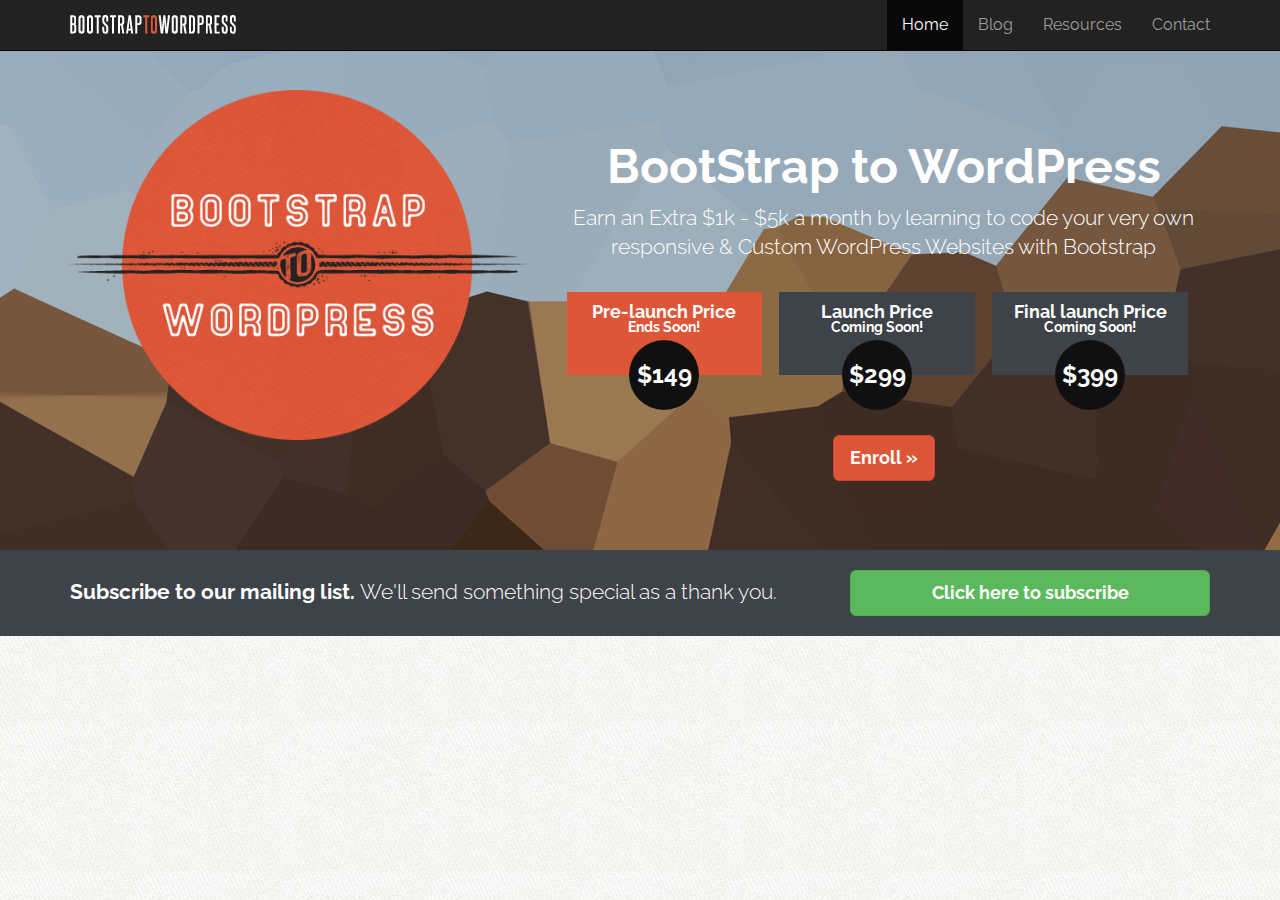
==== WpTut2/index.html @ be3e53d1 "Add files via upload" ====
<!DOCTYPE html>
<html lang="en">
<head>
    <meta charset="UTF-8">
    <meta name="viewport" content="width=device-width, inital-scale=1">
    <meta name="Description" content="">
    <meta name="author" content="">
    <link rel="icon" href="assets/img/favicon.ico">  <!--Icon for tab -->

    <title>Bootstrap to WordPress</title>

    <!--BootStrap core CSS-->
    <link href="assets/css/bootstrap.min.css" rel="stylesheet">
    <!---->

    <!--Font awesome-->
    <link href="assets/css/font-awesome/css/font-awesome.min.css" rel="stylesheet">
    <!---->

    <!--Custom Css-->
    <link href="assets/css/custom.css" rel="stylesheet">
    <!---->


    <!-- HTML5 shiv and Respond.js IE8 support of HTML5 elements and media queries -->
    <!--[if lt IE 9]>
    <script src="https://oss.maxcdn.com/html5shiv/3.7.2/html5shiv.min.js"></script>
    <script src="https://oss.maxcdn.com/respond/1.4.2/respond.min.js"></script>
    <![endif]-->
    <!--If IE is below 9 run scripts-->

    <!--Google Fonts-->
    <link href="https://fonts.googleapis.com/css?family=Raleway:400,700&display=swap" rel="stylesheet">
    <!---->

</head>


<body>

    <!--Header
    =============================================================================================-->
    <header class=site-header" role="banner">

        <!--NAVBAR
        =============================================================================================-->
        <div class="navbar-wrapper">

            <div class="navbar navbar-inverse navbar-fixed-top" role="navigation">

                <div class="container">
                    <div class="navbar-header">
                        <button type="button" class="navbar-toggle" data-toggle="collapse" data-target=".navbar-collapse">
                            <span class="sr-only">Toggle navigation</span>
                            <span class="icon-bar"></span>
                            <span class="icon-bar"></span>
                            <span class="icon-bar"></span>
                        </button>
                        <a class="navbar-brand" href="/"><img src="assets/img/logo.png" alt="Bootstrap to WordPress"></a>
                    </div><!--navbar-header-->

                    <div class="navbar-collapse collapse">
                        <ul class="nav navbar-nav navbar-right">
                            <li class="active"> <a href="/">Home</a></li>
                            <li><a href="blog.html">Blog</a> </li>
                            <li><a href="resources.html">Resources</a> </li>
                            <li><a href="contact.html">Contact</a> </li>
                        </ul>
                    </div><!--Navbar collapse-->

                </div><!--container-->

            </div><!--navbar-->

        </div>
        <!--NavBar-wrapper end-->

    </header>


    <!--HERO
    =============================================================================================-->
    <section id="hero" data-type="background" data-speed="5">

        <article>
            <div class="container clearfix">
                <div class="row">
                    <div class="col-sm-5">
                        <img src="assets/img/logo-badge.png" alt="Bootstrap to WordPress" class="logo">
                    </div><!--col-->

                    <div class="col-sm-7 hero-text">
                        <h1>BootStrap to WordPress</h1>
                        <p class="lead">Earn an Extra $1k - $5k a month by learning to code your very own responsive &amp; Custom WordPress Websites with Bootstrap</p>

                    <div id="price-timeline">
                        <div class="price active">
                            <h4> Pre-launch Price <small>Ends Soon!</small></h4>
                            <span>$149</span>
                        </div><!--price-->

                        <div class="price">
                            <h4> Launch Price <small>Coming Soon!</small></h4>
                            <span>$299</span>
                        </div><!--price-->

                        <div class="price">
                            <h4> Final launch Price <small>Coming Soon!</small></h4>
                            <span>$399</span>
                        </div><!--price-->
                    </div><!--price timeline-->

                    <p><a class="btn btn-lg btn-danger" href="/" role="button">Enroll &raquo;</a></p>

                    </div><!--col-->
                </div><!--row-->
            </div><!--Container-->
        </article>
    </section><!--Hero-->


    <!--Opt IN Section
    =============================================================================================-->
    <section id="optin">
        <div class="container">
            <div class="row">
                <div class="col-sm-8">
                    <p class="lead"><strong>Subscribe to our mailing list. </strong>We'll send something special as a thank you.</p>
                </div> <!--col 8-->

                <div class="col-sm-4">
                    <button class="btn btn-success btn-block btn-lg" data-toggle="modal" data-target="#myModal">
                        Click here to subscribe
                    </button>
                </div> <!--col 4-->
            </div> <!--row-->
        </div> <!--container-->
    </section> <!--Optin-->


    <!--Income Section
    =============================================================================================-->
    <section>

    </section>


    <!--Benefits
    =============================================================================================-->
    <section>

    </section>


    <!--Course Features
     =============================================================================================-->
    <section>

    </section>


    <!--Project Features
     =============================================================================================-->
    <section>

    </section>


    <!--Video Featurette
     ============================================================================================-->
    <section>

    </section>


    <!--Instructor
     ============================================================================================-->
    <section>

    </section>


    <!--Testimonials
     ============================================================================================-->
    <section>

    </section>


    <!--Sign Up Section
     ============================================================================================-->
    <section>

    </section>


    <!--Footer
     ============================================================================================-->
    <section>

    </section>


    <!--Modal
     ============================================================================================-->
    <section>

    </section>


    <!--BOOTSTRAP CORE JAVASCRIPT
        Placed at the end, so the pages load faster!
     ============================================================================================-->
    <script src="https://ajax.googleapis.com/ajax/libs/jquery/1.12.4/jquery.min.js"></script>
    <script src="assets/js/main.js"></script>


</body>
</html>
---- WpTut2/assets/css/custom.css ----
/*=== COLOR References ===
Green - #79b044
Salmon - #dd5638
Blue Gray - #3e4249
*/



/*=== GENERAL ===*/
body{
    margin-top: 50px;
    font-family: 'proxima-nova', 'Raleway', Helvetica, sans-serif;
    font-size: 16px;
    background: url("../img/tile.jpg") top left repeat;
}


/*=== GLOBAL ===*/
h1,h2,h3,h4,h5,h6 {
    -webkit-font-smoothing: antialiased;
    text-rendering: optimizeLegibility;
    font-weight: bold;
}

h1 {
    font-size: 3em;
}

h2{
    margin: 0 0 40px;
}

h3{
    margin: 20px 0;
}

h4{
    font-size: 18px;
}

button, input, .btn, a.btn{
    -webkit-font-smoothing: antialiased;
    text-rendering: optimizeLegibility;
    color: white;
}

.btn{
    font-weight: bold;
}

.btn-danger{
    background-color: #dd5638;
    border-collapse: #d95131;
}

img {
    max-width: 100%;
}


/*=== HERO ===*/
#hero{
    background: url("../img/hero-bg.jpg") 50% 0 repeat fixed;
    min-height: 500px;
    padding: 40px 0;
    color: white;
    -webkit-font-smoothing: antialiased;
    text-rendering: optimizeLegibility;
}

#hero article {
    width: 100%;
    text-align: center;
}

#hero .hero-text {
    margin-top: 30px;
}

#price-timeline {
    margin: 30px 0 60px;
    text-align: center;
}

#price-timeline .price{
    display: inline-block;
    margin: 0 2% 0 0;
    width: 30%;
    background: #3e4249;
    padding: 10px 20px 30px;
    position: relative;
    vertical-align: top;
}

#price-timeline .price.active{
    background: #dd5638;
}

#price-timeline .price span{
    background: #101010;
    display: block;
    height: 70px;
    width: 70px;
    text-align: center;
    line-height: 70px;
    font-weight: bold;
    font-size: 24px;
    border-radius: 100%;
    -webkit-border-radius: 100%;
    -moz-border-radius: 100%;
    position: absolute;
    bottom: -35px;
    left: 50%;
    margin-left: -35px;
}

#price-timeline h4 {
    margin: 0 0 10px;
}

#price-timeline h4 small {
    color: white;
    font-weight: bold;
    display: block;
}

/* === LAYOUT === */
#optin {
    background: #3e4249;
    padding: 20px 0;
    color: white;
    -webkit-font-smoothing: antialiased;
    text-rendering: optimizeLegibility;
    font-size: 1.2em;
}

#optin p {
    margin: 7px 0 0 0;
}
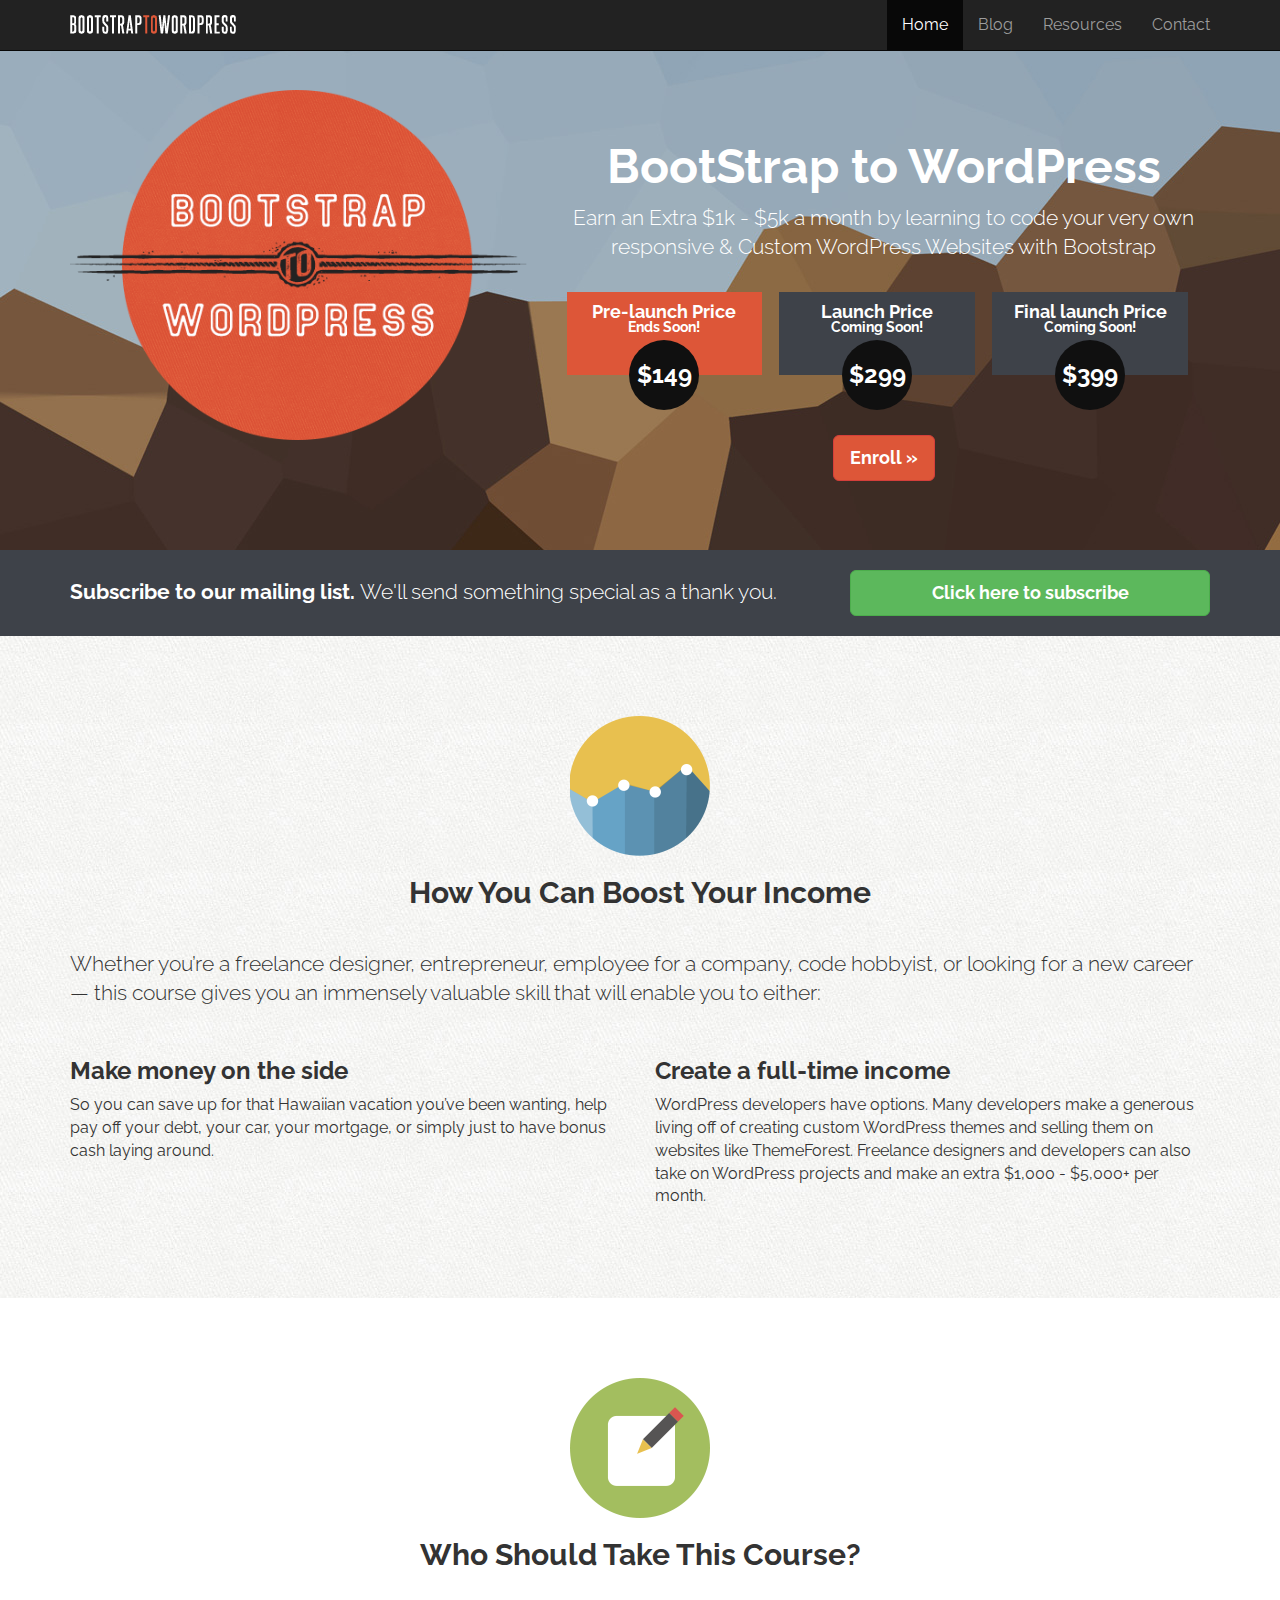
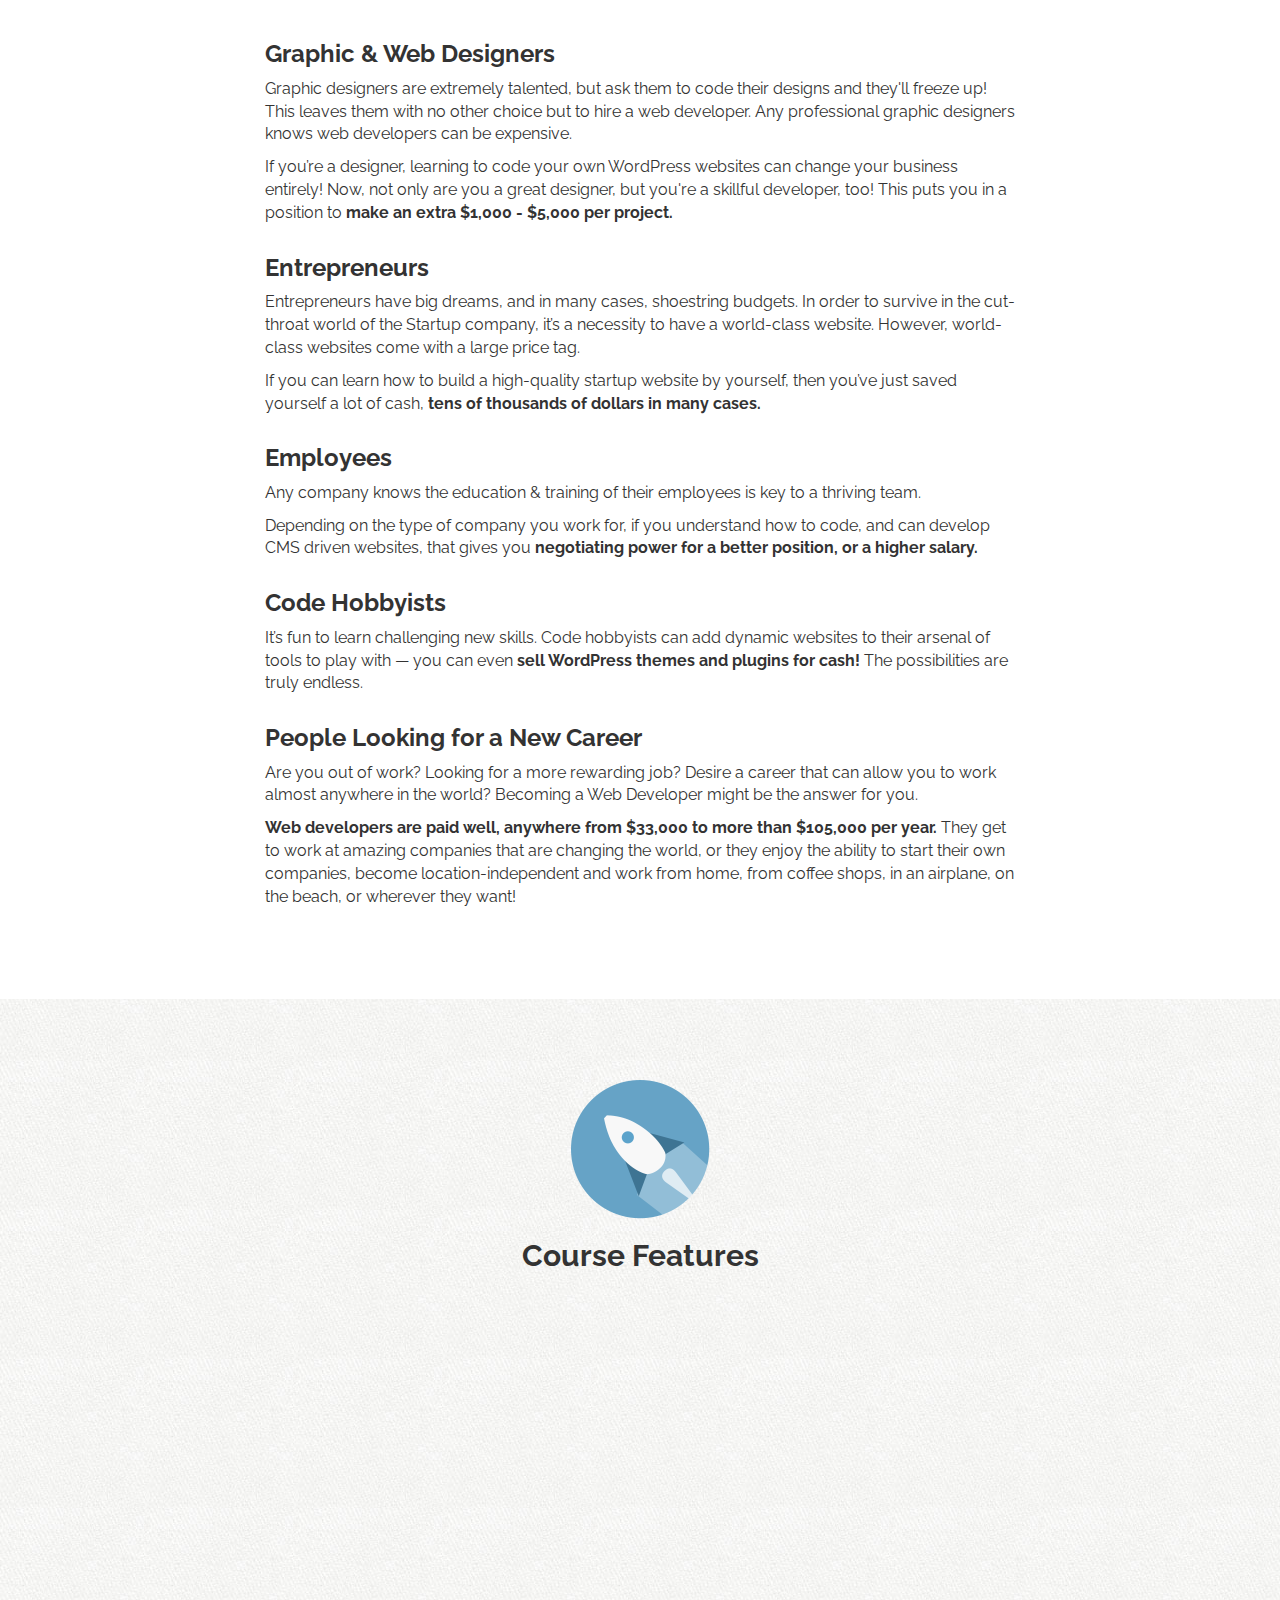
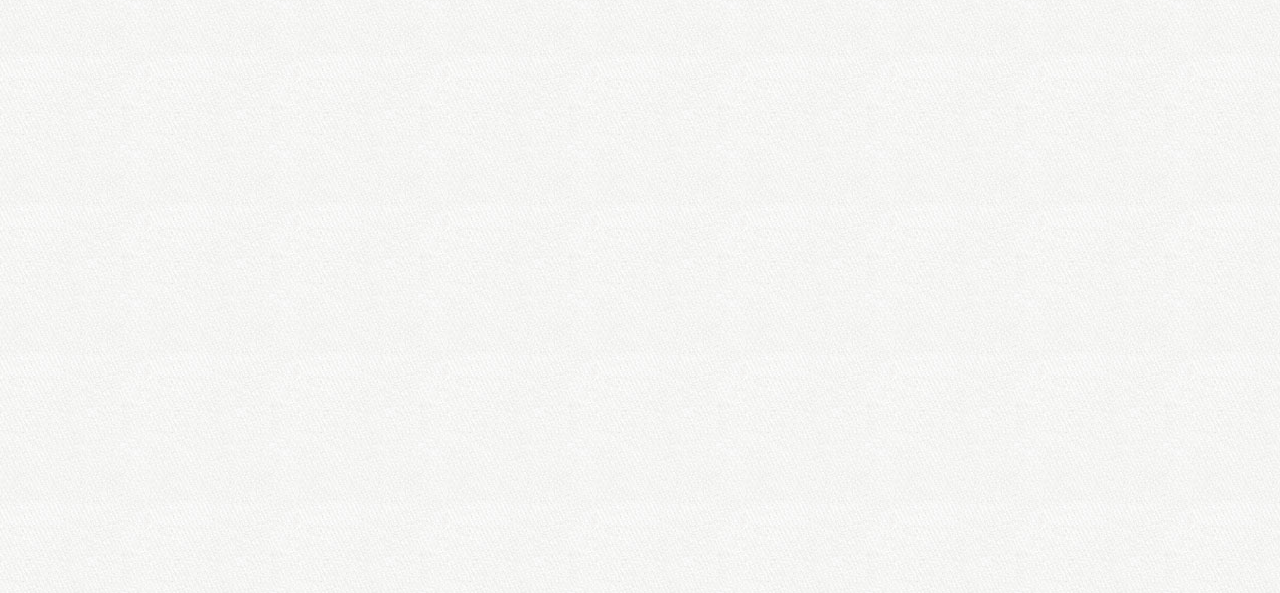
==== commit edd86843: "Add files via upload" ====
--- a/WpTut2/index.html
+++ b/WpTut2/index.html
@@ -140,22 +140,86 @@
 
     <!--Income Section
     =============================================================================================-->
-    <section>
-
-    </section>
-
-
-    <!--Benefits
-    =============================================================================================-->
-    <section>
-
-    </section>
+    <section id="boost-income">
+        <div class="container"> <!--Used as a container for everything below-->
+
+            <div class="section-header">
+                <img src="assets/img/icon-boost.png" alt="Chart">
+                <h2>How You Can Boost Your Income</h2>
+            </div><!-- section-header -->
+
+            <p class="lead">Whether you&rsquo;re a freelance designer, entrepreneur, employee for a company, code hobbyist, or looking for a new career &mdash; this course gives you an immensely valuable skill that will enable you to either:</p>
+            <div class="row">
+                <div class="col-sm-6">
+                    <h3>Make money on the side</h3>
+                    <p>So you can save up for that Hawaiian vacation you&rsquo;ve been wanting, help pay off your debt, your car, your mortgage, or simply just to have bonus cash laying around.</p>
+                </div><!-- end col -->
+
+                <div class="col-sm-6">
+                    <h3>Create a full-time income</h3>
+                    <p>WordPress developers have options. Many developers make a generous living off of creating custom WordPress themes and selling them on websites like ThemeForest. Freelance designers and developers can also take on WordPress projects and make an extra $1,000 - $5,000+ per month.</p>
+                </div><!-- end col -->
+            </div><!-- row -->
+
+        </div><!-- container -->
+    </section><!-- boost-income -->
+
+
+    <!--Who Benefits
+    =============================================================================================-->
+    <section id="who-benefits">
+        <div class="container">
+
+            <div class="section-header">
+                <img src="assets/img/icon-pad.png" alt="Pad and pencil">
+                <h2>Who Should Take This Course?</h2>
+            </div><!-- section-header -->
+
+            <div class="row">
+                <div class="col-sm-8 col-sm-offset-2">
+
+                    <h3>Graphic &amp; Web Designers</h3>
+                    <p>Graphic designers are extremely talented, but ask them to code their designs and they'll freeze up! This leaves them with no other choice but to hire a web developer. Any professional graphic designers knows web developers can be expensive.</p>
+                    <p>If you&rsquo;re a designer, learning to code your own WordPress websites can change your business entirely! Now, not only are you a great designer, but you're a skillful developer, too! This puts you in a position to <strong>make an extra $1,000 - $5,000 per project.</strong></p>
+
+                    <h3>Entrepreneurs</h3>
+                    <p>Entrepreneurs have big dreams, and in many cases, shoestring budgets. In order to survive in the cut-throat world of the Startup company, it&rsquo;s a necessity to have a world-class website.  However, world-class websites come with a large price tag.</p>
+                    <p>If you can learn how to build a high-quality startup website by yourself, then you&rsquo;ve just saved yourself a lot of cash, <strong>tens of thousands of dollars in many cases.</strong></p>
+
+                    <h3>Employees</h3>
+                    <p>Any company knows the education &amp; training of their employees is key to a thriving team.</p>
+                    <p>Depending on the type of company you work for, if you understand how to code, and can develop CMS driven websites, that gives you <strong>negotiating power for a better position, or a higher salary.</strong></p>
+
+                    <h3>Code Hobbyists</h3>
+                    <p>It&rsquo;s fun to learn challenging new skills. Code hobbyists can add dynamic websites to their arsenal of tools to play with &mdash; you can even <strong>sell WordPress themes and plugins for cash!</strong> The possibilities are truly endless.</p>
+
+                    <h3>People Looking for a New Career</h3>
+                    <p>Are you out of work? Looking for a more rewarding job? Desire a career that can allow you to work almost anywhere in the world? Becoming a Web Developer might be the answer for you.</p>
+                    <p><strong>Web developers are paid well, anywhere from $33,000 to more than $105,000 per year.</strong> They get to work at amazing companies that are changing the world, or they enjoy the ability to start their own companies, become location-independent and work from home, from coffee shops, in an airplane, on the beach, or wherever they want!</p>
+
+                </div><!-- end col -->
+            </div><!-- row -->
+
+        </div><!-- container -->
+    </section><!-- who-benefits -->
 
 
     <!--Course Features
      =============================================================================================-->
-    <section>
-
+    <section id="course-features">
+        <div class="container">
+            <div class="section-header">
+                <img src="assets/img/icon-rocket.png" alt="Rocket">
+                <h2>Course Features</h2>
+            </div><!--Section header-->
+
+            <div class="row">
+                <div class="col-sm-2">
+
+                </div><!--end col-->
+            </div>
+
+        </div>
     </section>
 
 
@@ -196,22 +260,53 @@
 
     <!--Footer
      ============================================================================================-->
-    <section>
-
-    </section>
+    <footer>
+
+    </footer>
 
 
     <!--Modal
      ============================================================================================-->
-    <section>
-
-    </section>
+    <div class="modal fade" id="myModal">
+        <div class="modal-dialog">
+            <div class="modal-content">
+                <div class="modal-header">
+                    <button type="button" class="close" data-dismiss="modal"><span aria-hidden="true">&times;</span>
+                        <span class="sr-only">Close</span></button>
+                    <h4 class="modal-title" id="myModalLabel"><i class="fa fa-envelope"></i> Subscribe to our Mailing List</h4>
+                </div><!--modal header-->
+
+                <div class="modal-body">
+                    <p>Simply enter your name and email! As a thank you for joining us, we're going to give you one of our best-selling courses, <em>for free!</em></p>
+
+                    <form class="form-inline" role="form">
+                        <div class="form-group">
+                            <label class="sr-only" for="subscribe-name">Your first name</label>
+                            <input type="text" class="form-control" id="subscribe-name" placeholder="Your first name">
+                        </div>
+
+                        <div class="form-group">
+                            <label class="sr-only" for="subscribe-email">and your email</label>
+                            <input type="text" class="form-control" id="subscribe-email" placeholder="and your email">
+                        </div>
+                        <input type="submit" class="btn btn-danger" value="Subscribe!">
+                    </form>
+
+                    <hr>
+
+                    <p><small>By providing your email you consent to receiving occasional promotional emails &amp; newsletters. <br>No Spam. Just good stuff. We respect your privacy &amp; you may unsubscribe at any time.</small></p>
+                </div><!-- modal-body -->
+            </div> <!--modal content-->
+        </div><!--modal dialog-->
+    </div><!--Modal-->
 
 
     <!--BOOTSTRAP CORE JAVASCRIPT
         Placed at the end, so the pages load faster!
      ============================================================================================-->
-    <script src="https://ajax.googleapis.com/ajax/libs/jquery/1.12.4/jquery.min.js"></script>
+    <script src="https://ajax.googleapis.com/ajax/libs/jquery/2.1.1/jquery.min.js"></script>
+    <script src="assets/js/jquery-2.1.1.min.js"></script>
+    <script src="assets/js/bootstrap.min.js"></script>
     <script src="assets/js/main.js"></script>
 
 
--- a/WpTut2/assets/css/custom.css
+++ b/WpTut2/assets/css/custom.css
@@ -125,6 +125,22 @@
 }
 
 /* === LAYOUT === */
+section {
+    padding: 80px 0;
+}
+
+.section-header {
+    text-align: center;
+}
+
+section h2{
+    margin: 20px 0 40px;
+}
+
+section h3{
+    margin: 30px 0 10px;
+}
+
 #optin {
     background: #3e4249;
     padding: 20px 0;
@@ -136,4 +152,8 @@
 
 #optin p {
     margin: 7px 0 0 0;
+}
+
+#who-benefits {
+    background: white;
 }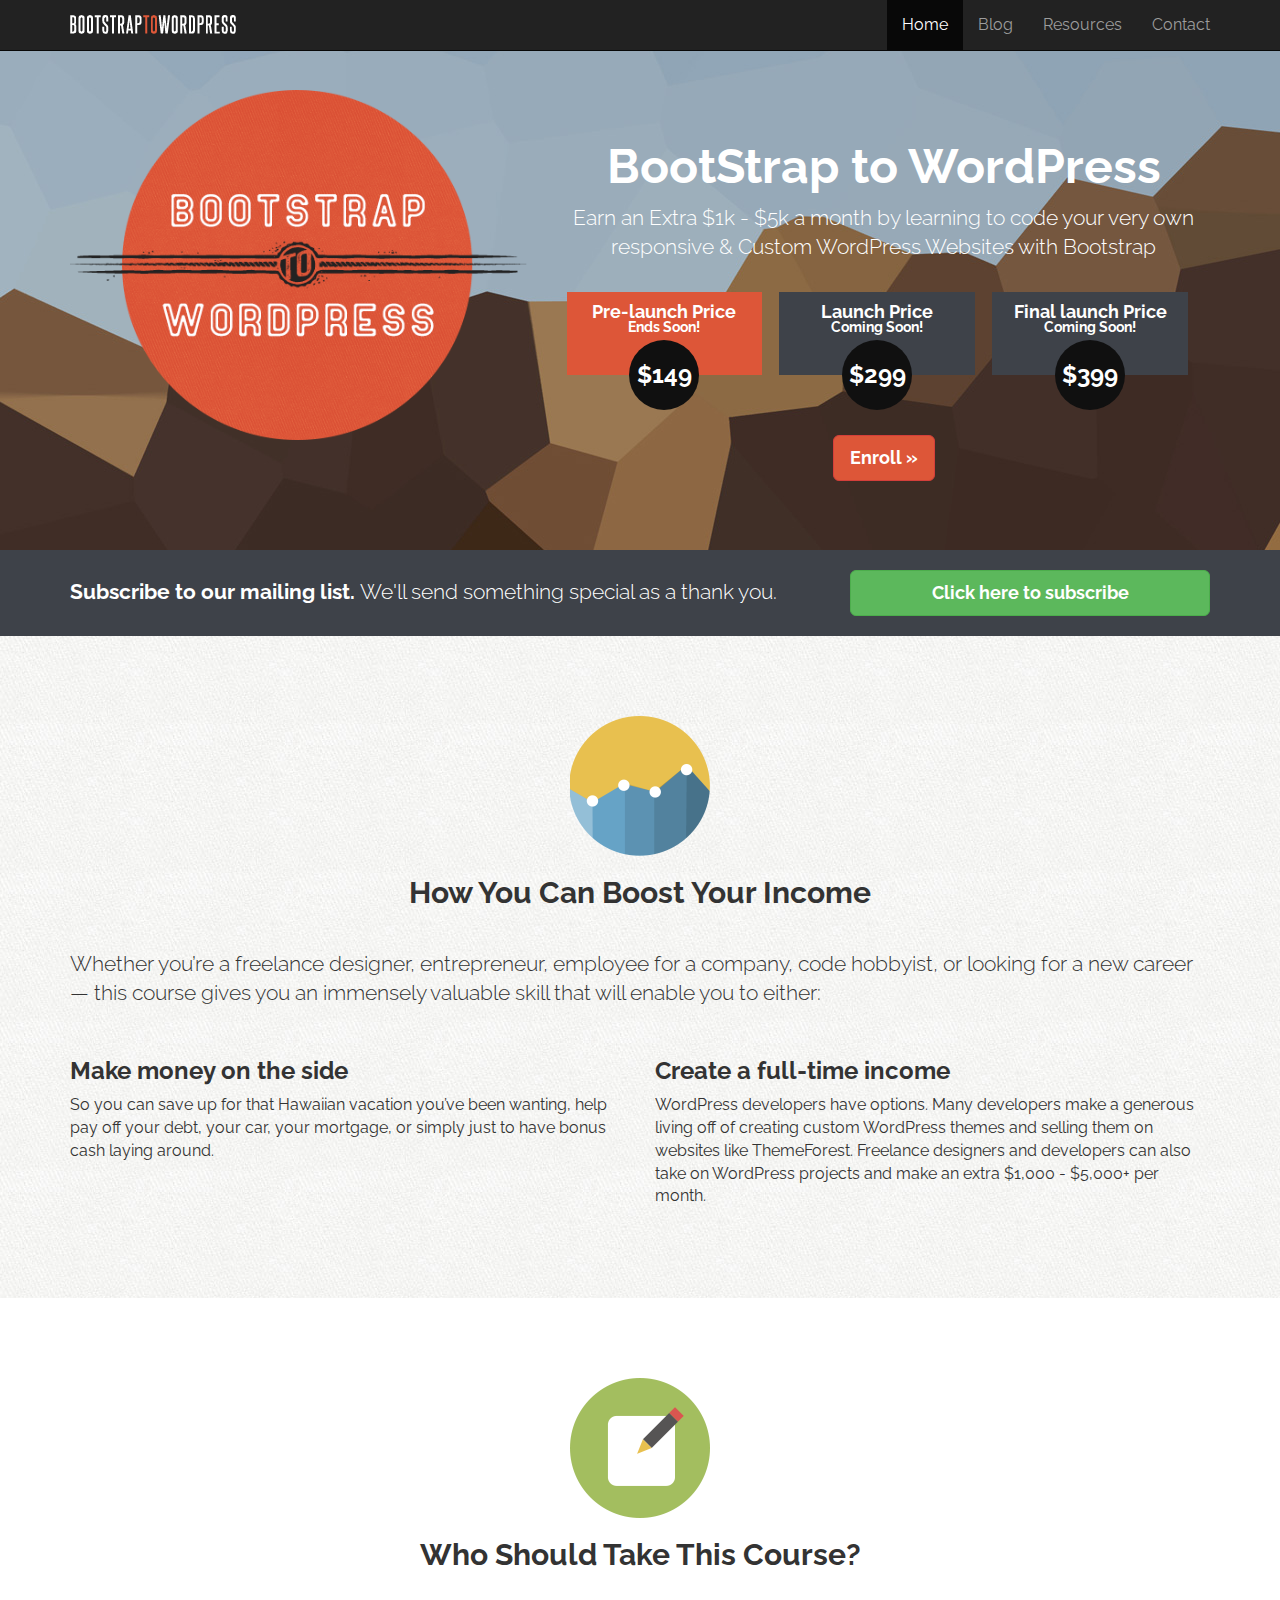
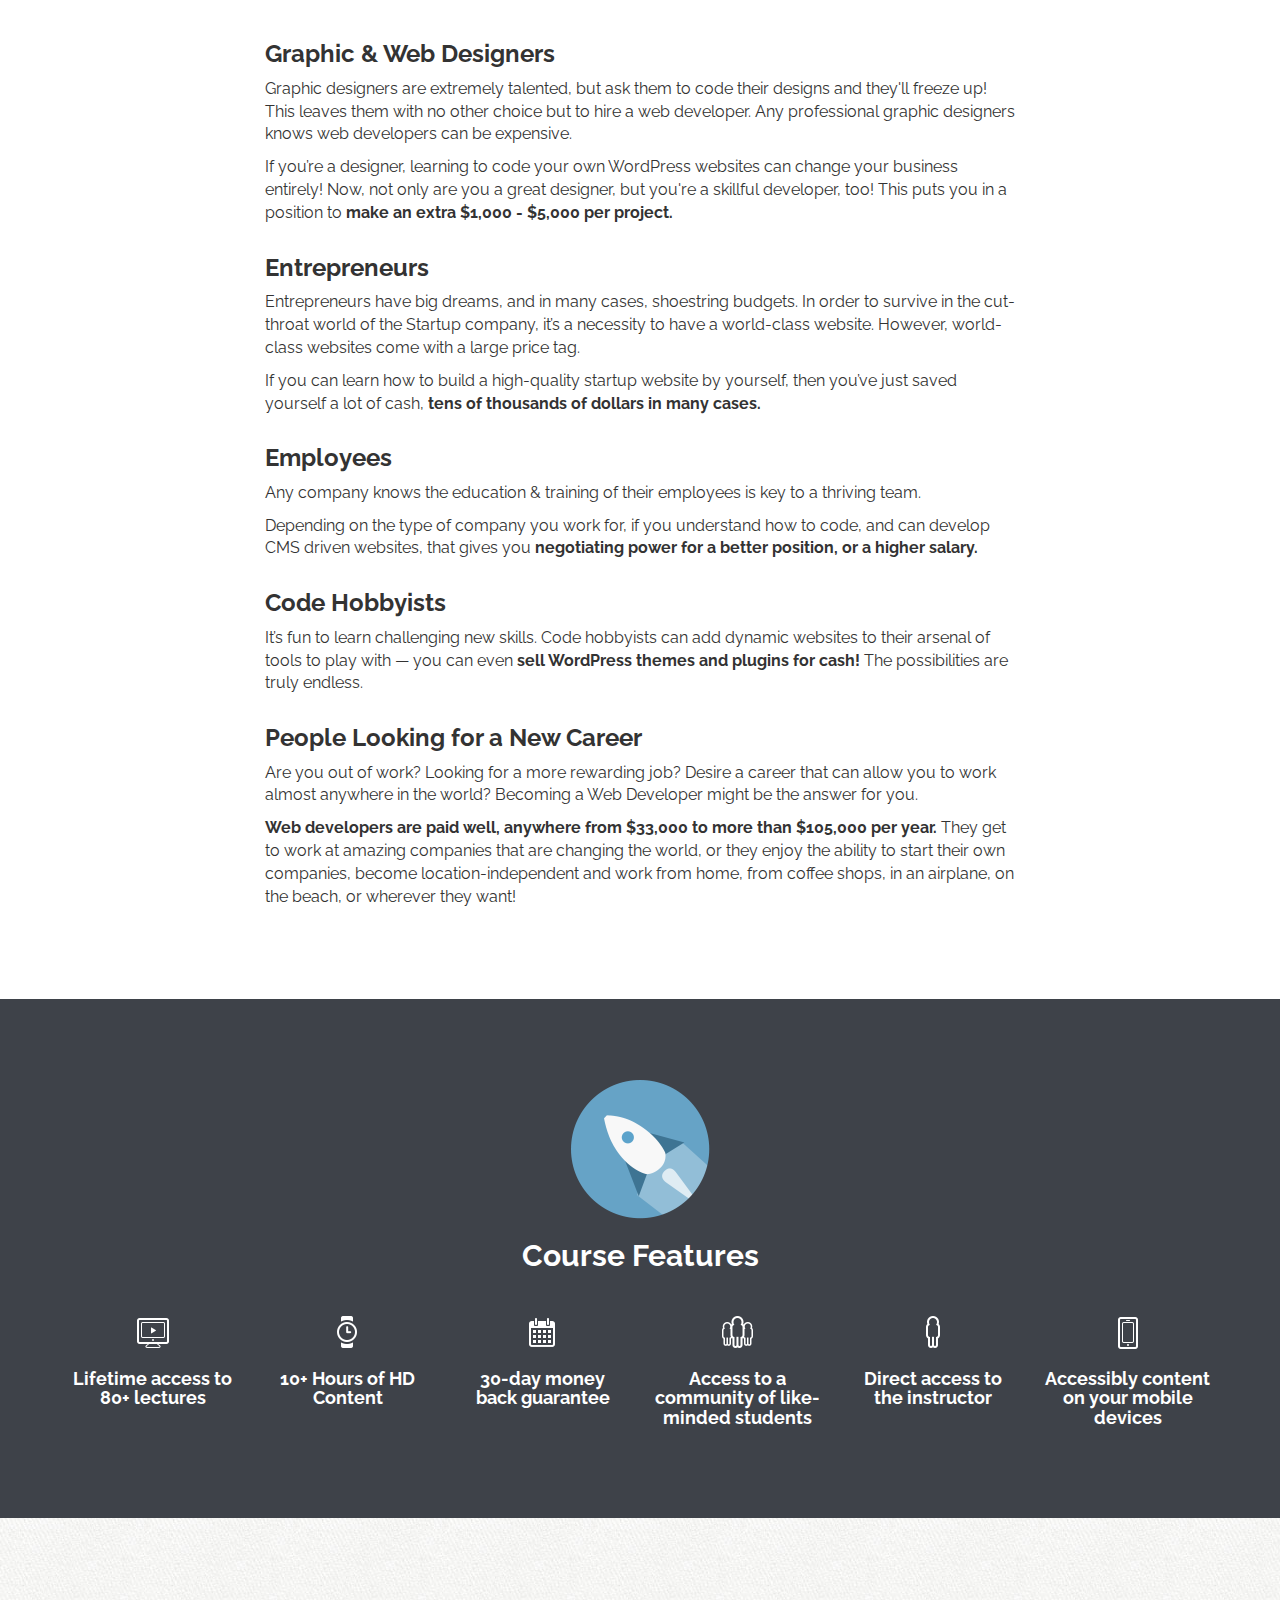
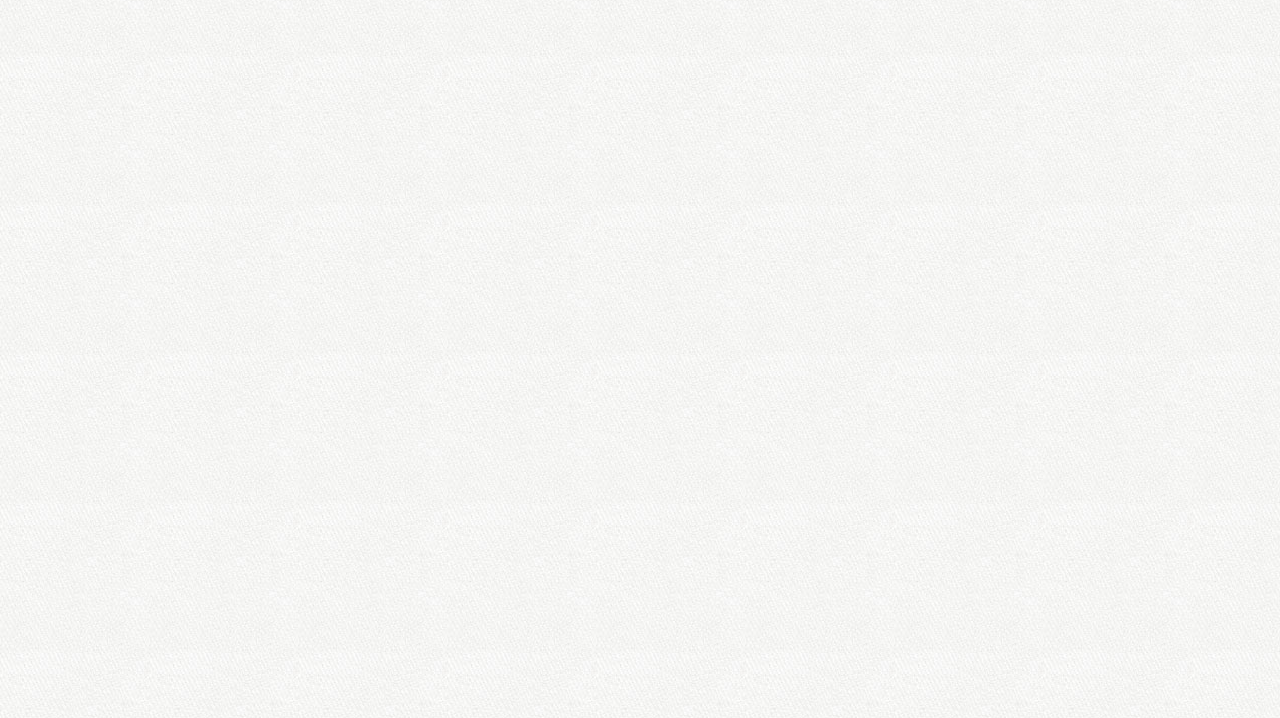
==== commit 13d3b3fb: "Add files via upload" ====
--- a/WpTut2/index.html
+++ b/WpTut2/index.html
@@ -215,8 +215,35 @@
 
             <div class="row">
                 <div class="col-sm-2">
-
-                </div><!--end col-->
+                    <i class="ci ci-computer"></i>
+                    <h4>Lifetime access to 80+ lectures</h4>
+                </div><!--end col-->
+
+                <div class="col-sm-2">
+                    <i class="ci ci-watch"></i>
+                    <h4>10+ Hours of HD Content</h4>
+                </div><!--end col-->
+
+                <div class="col-sm-2">
+                    <i class="ci ci-calendar"></i>
+                    <h4>30-day money back guarantee</h4>
+                </div><!--end col-->
+
+                <div class="col-sm-2">
+                    <i class="ci ci-community"></i>
+                    <h4>Access to a community of like-minded students</h4>
+                </div><!--end col-->
+
+                <div class="col-sm-2">
+                    <i class="ci ci-instructor"></i>
+                    <h4>Direct access to the instructor</h4>
+                </div><!--end col-->
+
+                <div class="col-sm-2">
+                    <i class="ci ci-device"></i>
+                    <h4>Accessibly content on your mobile devices</h4>
+                </div><!--end col-->
+
             </div>
 
         </div>
--- a/WpTut2/assets/css/custom.css
+++ b/WpTut2/assets/css/custom.css
@@ -156,4 +156,25 @@
 
 #who-benefits {
     background: white;
-}+}
+
+#course-features {
+    background: #3e4249;
+    color: white;
+    text-align: center;
+}
+
+/* === Custom Icon Sprites === */
+i.ci {
+    display: inline-block;
+    height: 40px;
+    width: 40px;
+    background: url('../img/icon-sprite.png') no-repeat;
+}
+
+.ci.ci-computer     {background-position: 0 0;}
+.ci.ci-watch        {background-position: -40px 0;}
+.ci.ci-calendar     {background-position: -80px 0;}
+.ci.ci-community    {background-position: -120px 0;}
+.ci.ci-instructor   {background-position: -160px 0;}
+.ci.ci-device       {background-position: -200px 0;}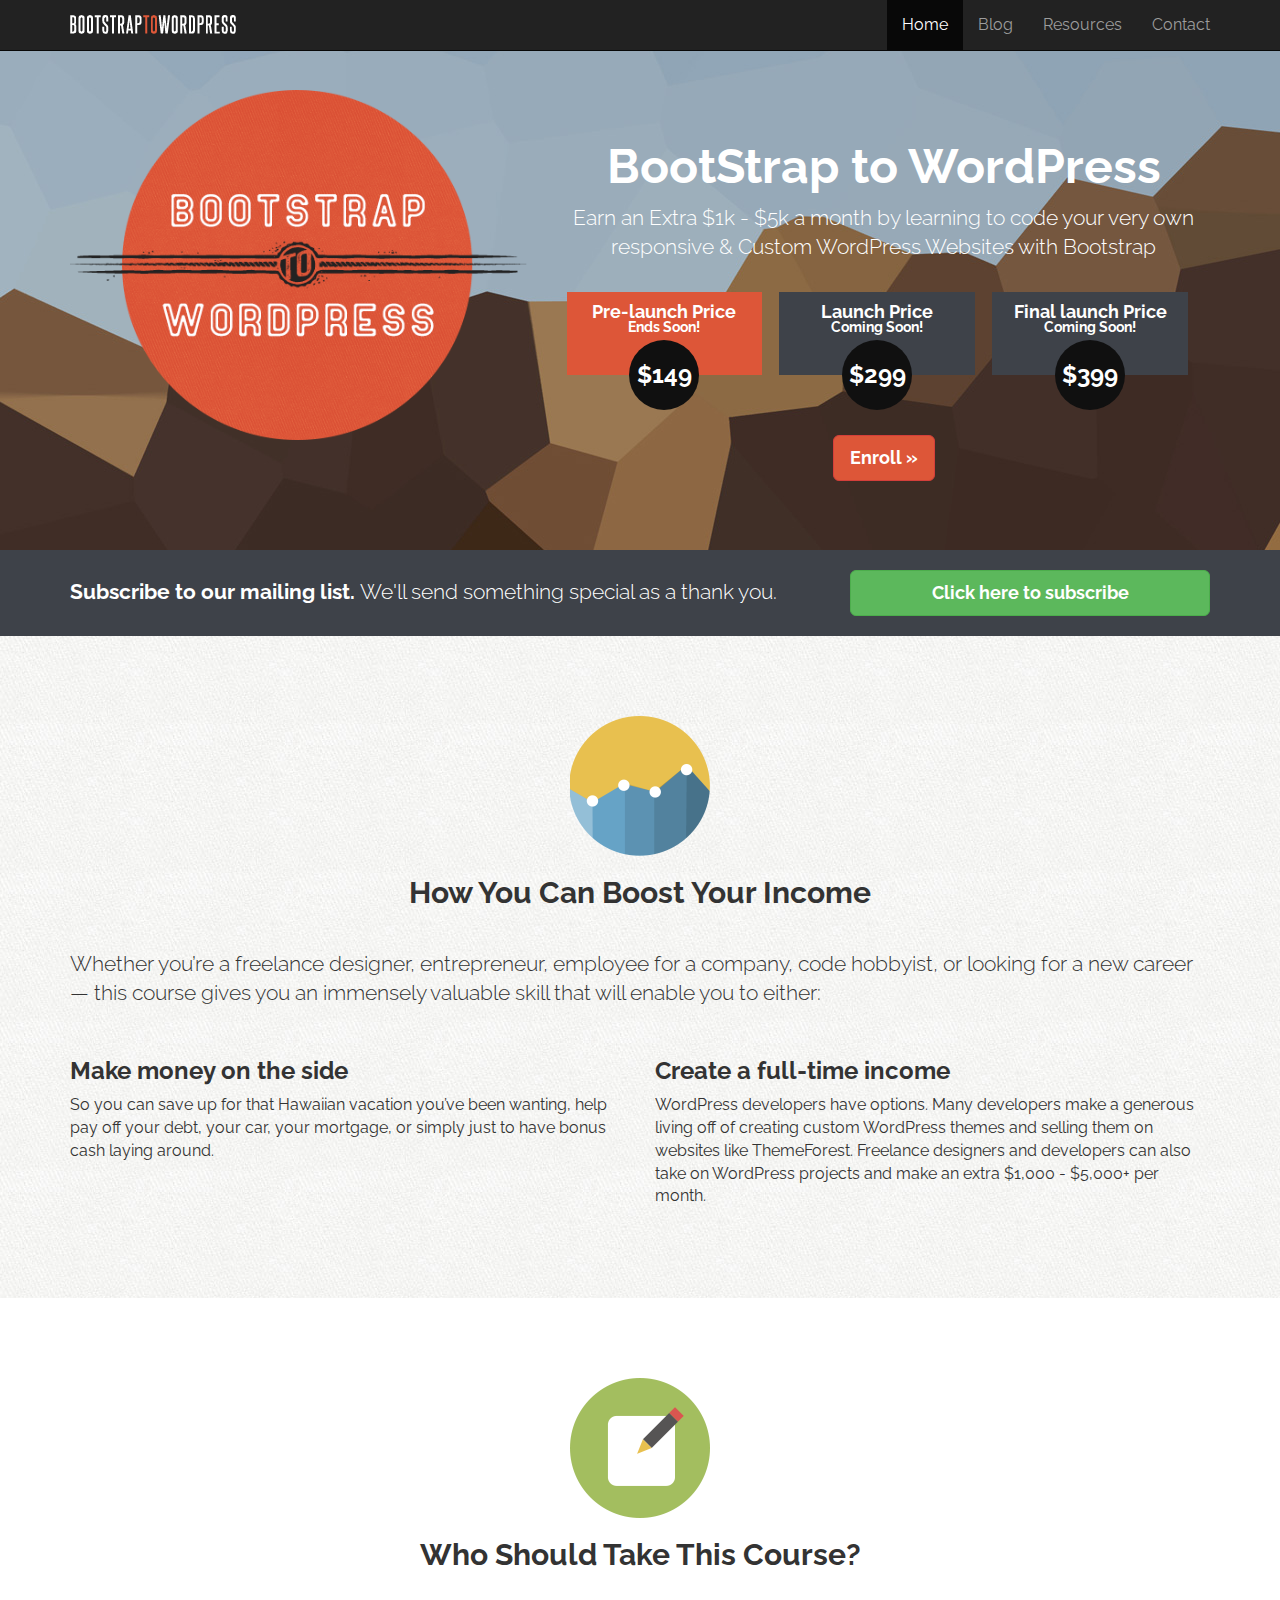
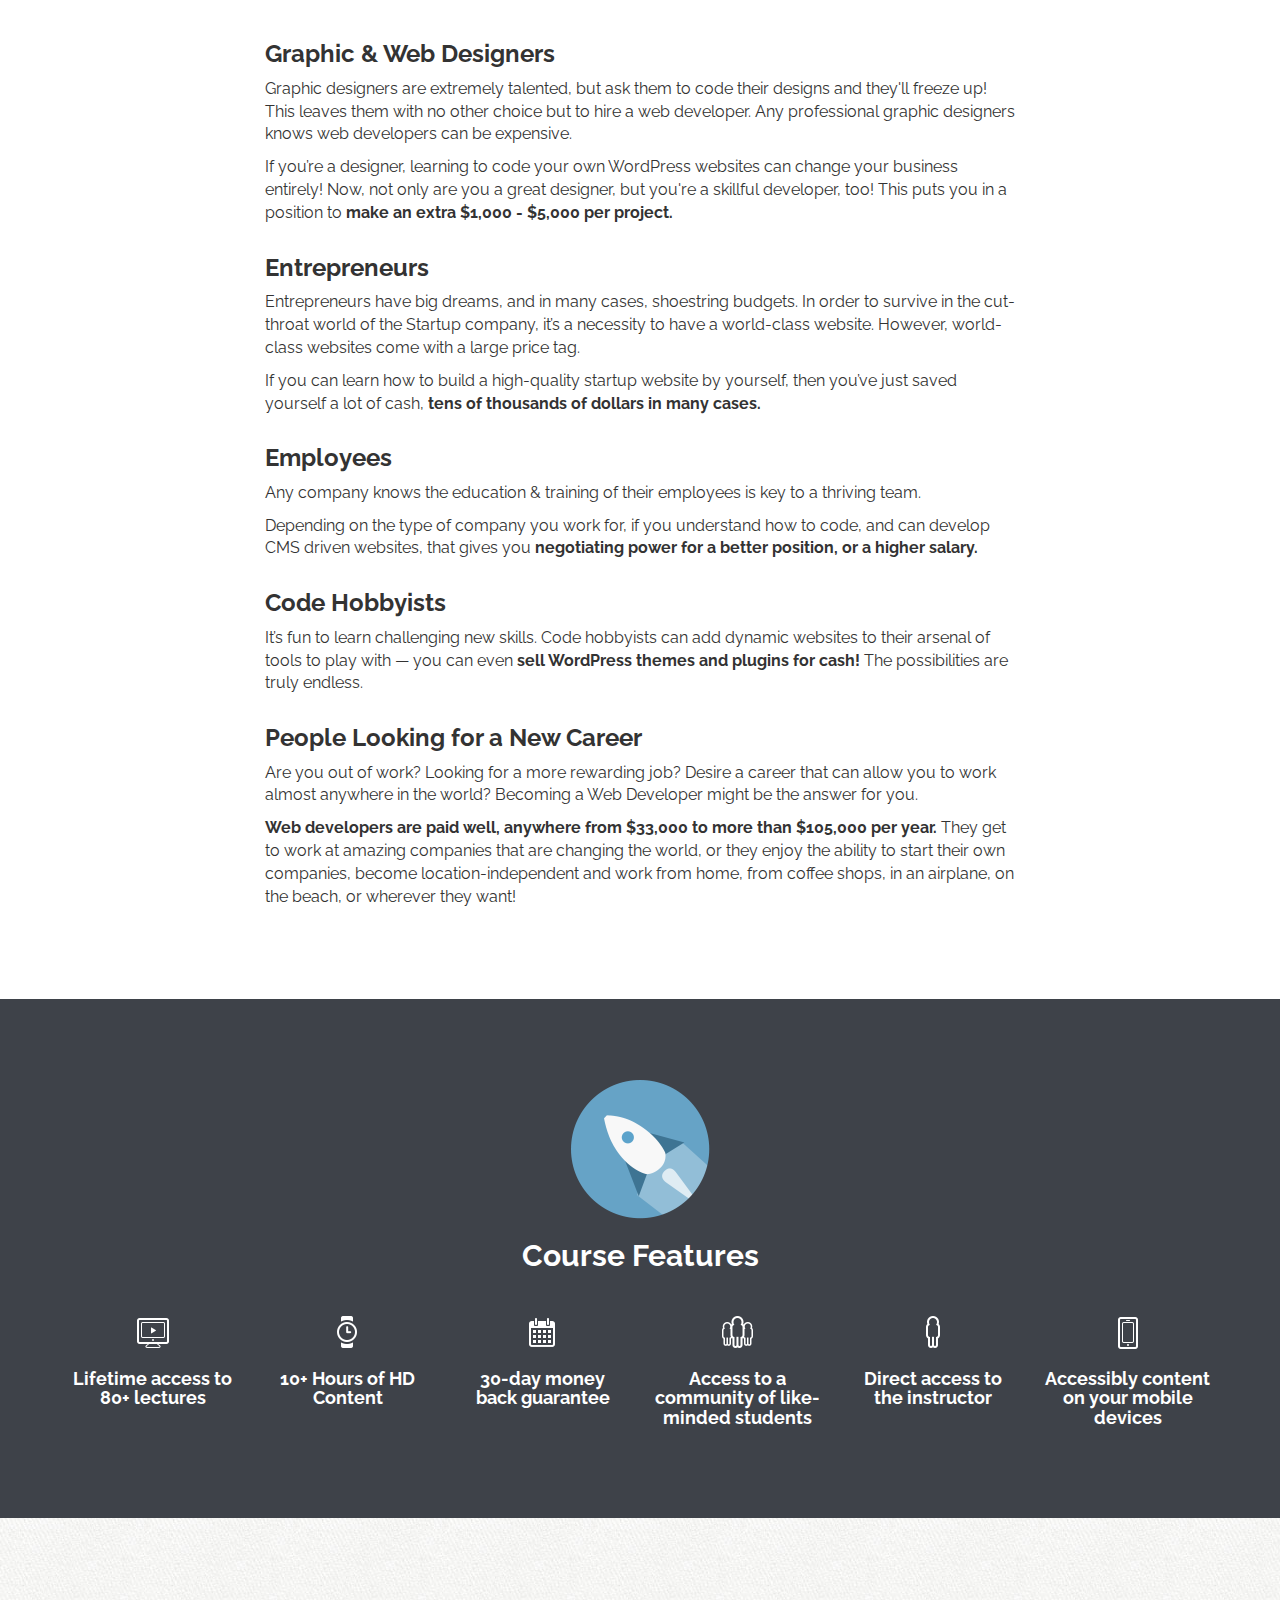
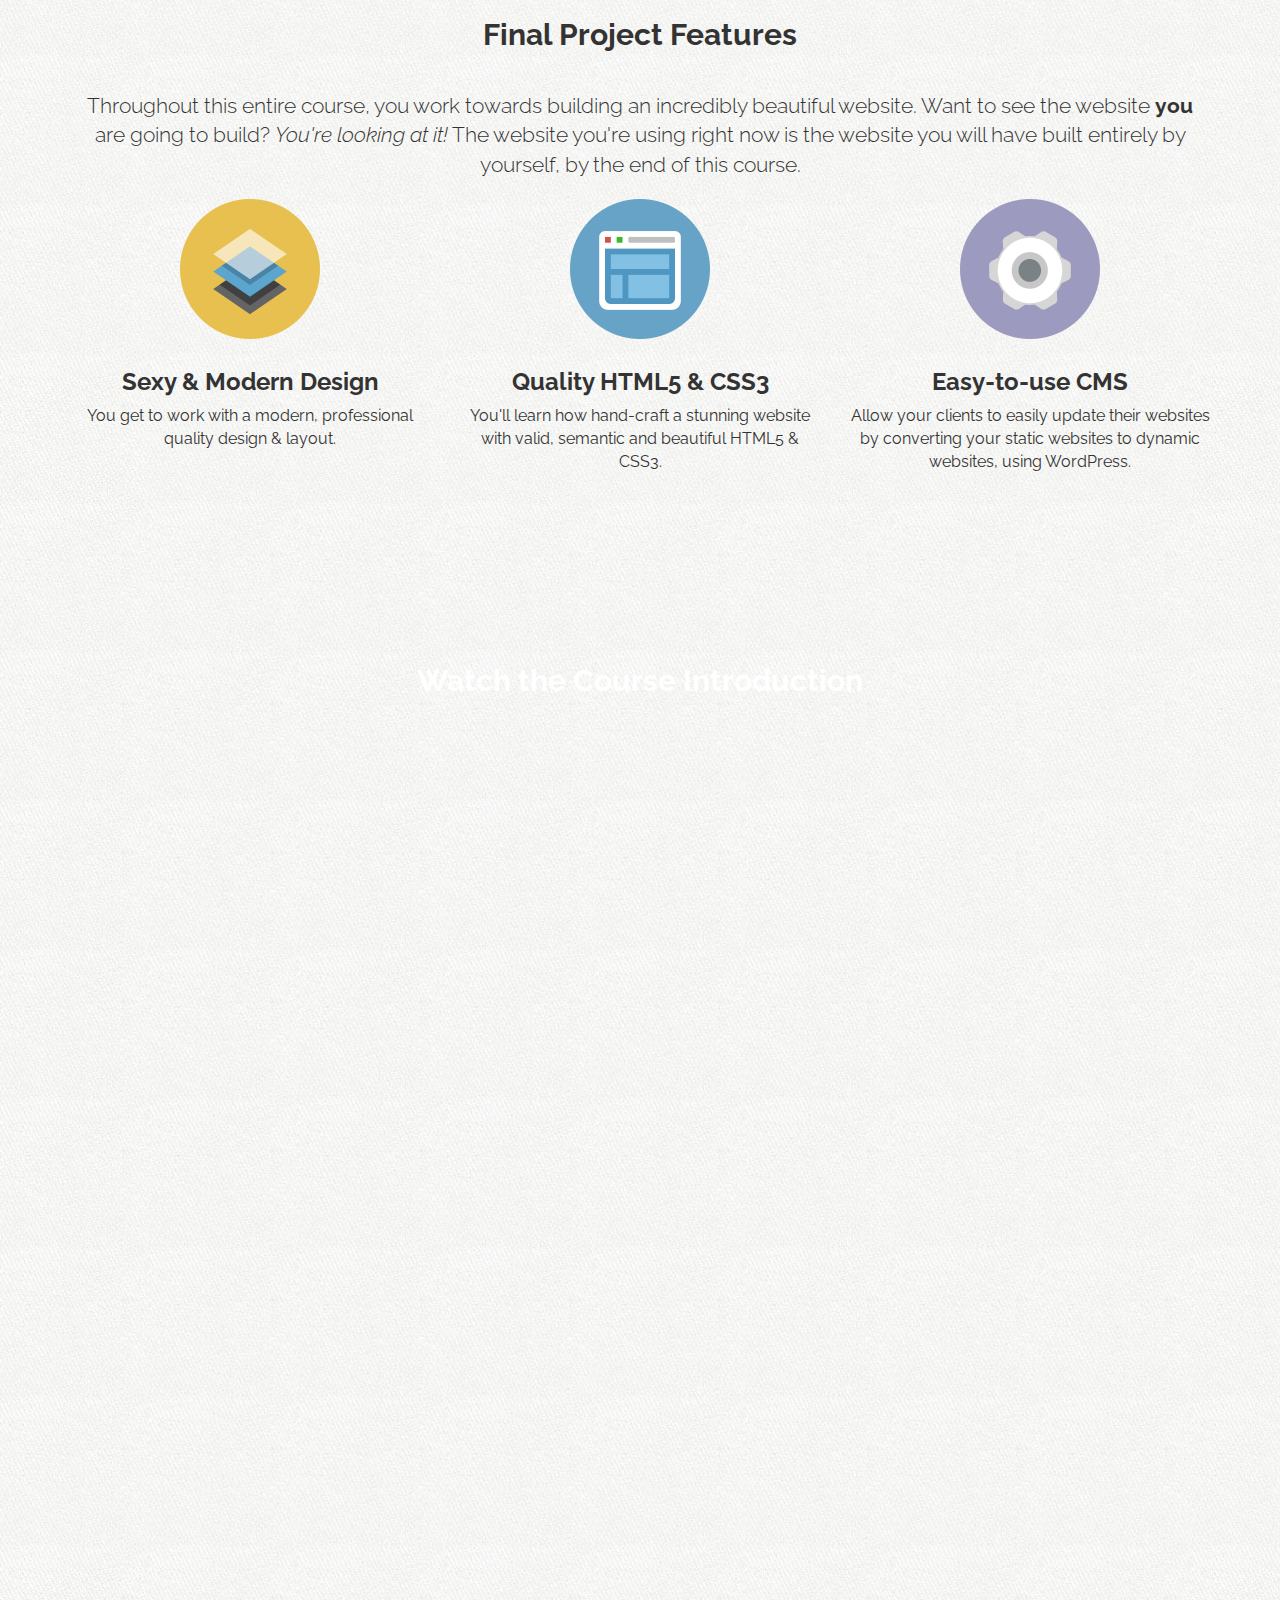
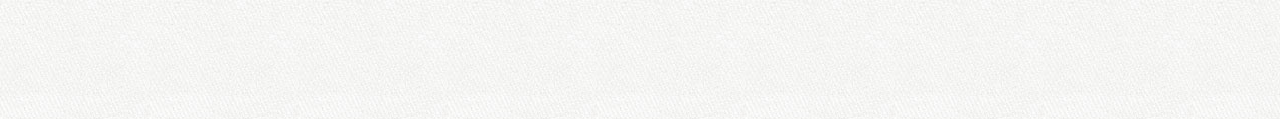
==== commit bb62ab1b: "Add files via upload" ====
--- a/WpTut2/index.html
+++ b/WpTut2/index.html
@@ -252,16 +252,47 @@
 
     <!--Project Features
      =============================================================================================-->
-    <section>
-
-    </section>
+    <section id="project-features">
+        <div class="container">
+
+            <h2>Final Project Features</h2>
+            <p class="lead">Throughout this entire course, you work towards building an incredibly beautiful website. Want to see the website <strong>you</strong> are going to build? <em>You're looking at it!</em> The website you're using right now is the website you will have built entirely by yourself, by the end of this course.</p>
+
+            <div class="row">
+                <div class="col-sm-4">
+                    <img src="assets/img/icon-design.png" alt="Design">
+                    <h3>Sexy &amp; Modern Design</h3>
+                    <p>You get to work with a modern, professional quality design &amp; layout.</p>
+                </div><!-- col -->
+                <div class="col-sm-4">
+                    <img src="assets/img/icon-code.png" alt="Code">
+                    <h3>Quality HTML5 &amp; CSS3</h3>
+                    <p>You'll learn how hand-craft a stunning website with valid, semantic and beautiful HTML5 &amp; CSS3.</p>
+                </div><!-- col -->
+                <div class="col-sm-4">
+                    <img src="assets/img/icon-cms.png" alt="CMS">
+                    <h3>Easy-to-use CMS</h3>
+                    <p>Allow your clients to easily update their websites by converting your static websites to dynamic websites, using WordPress.</p>
+                </div><!-- col -->
+
+            </div><!-- row -->
+
+        </div><!-- container -->
+    </section><!-- project-features -->
 
 
     <!--Video Featurette
      ============================================================================================-->
-    <section>
-
-    </section>
+    <section id="featurette">
+        <div class="container">
+            <div class="row">
+                <div class="col-sm-8 col-sm-offset-2">
+                    <h2>Watch the Course Introduction</h2>
+                    <iframe width="100%" height="415" src="//www.youtube.com/embed/q-mJJsnOHew" frameborder="0" allowfullscreen></iframe>
+                </div><!-- end col -->
+            </div><!-- row -->
+        </div><!-- container -->
+    </section><!-- featurette -->
 
 
     <!--Instructor
--- a/WpTut2/assets/css/custom.css
+++ b/WpTut2/assets/css/custom.css
@@ -164,6 +164,17 @@
     text-align: center;
 }
 
+#project-features {
+    text-align: center;
+}
+
+#featurette {
+    background: url("../img/stuff-bg.jpg") 50% 100% repeat fixed;
+    background-size: cover;
+    text-align: center;
+    color: white;
+}
+
 /* === Custom Icon Sprites === */
 i.ci {
     display: inline-block;
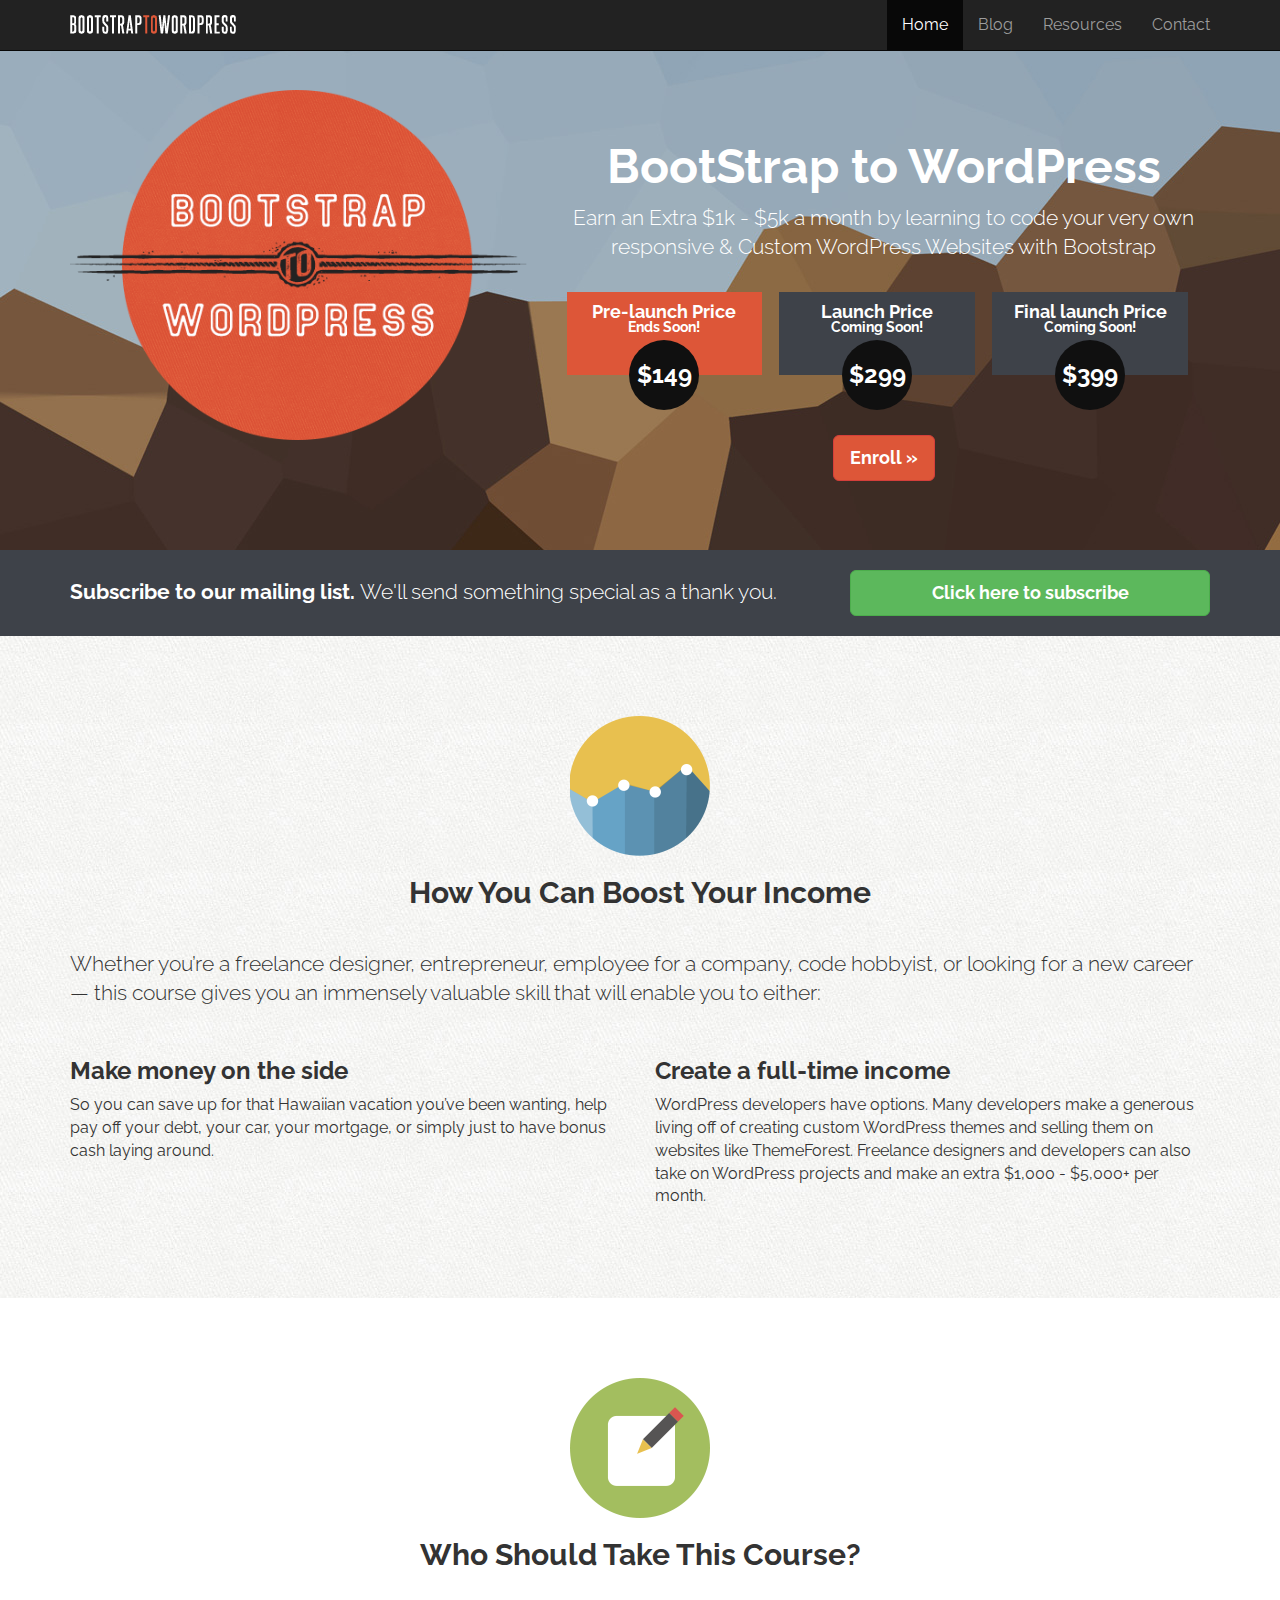
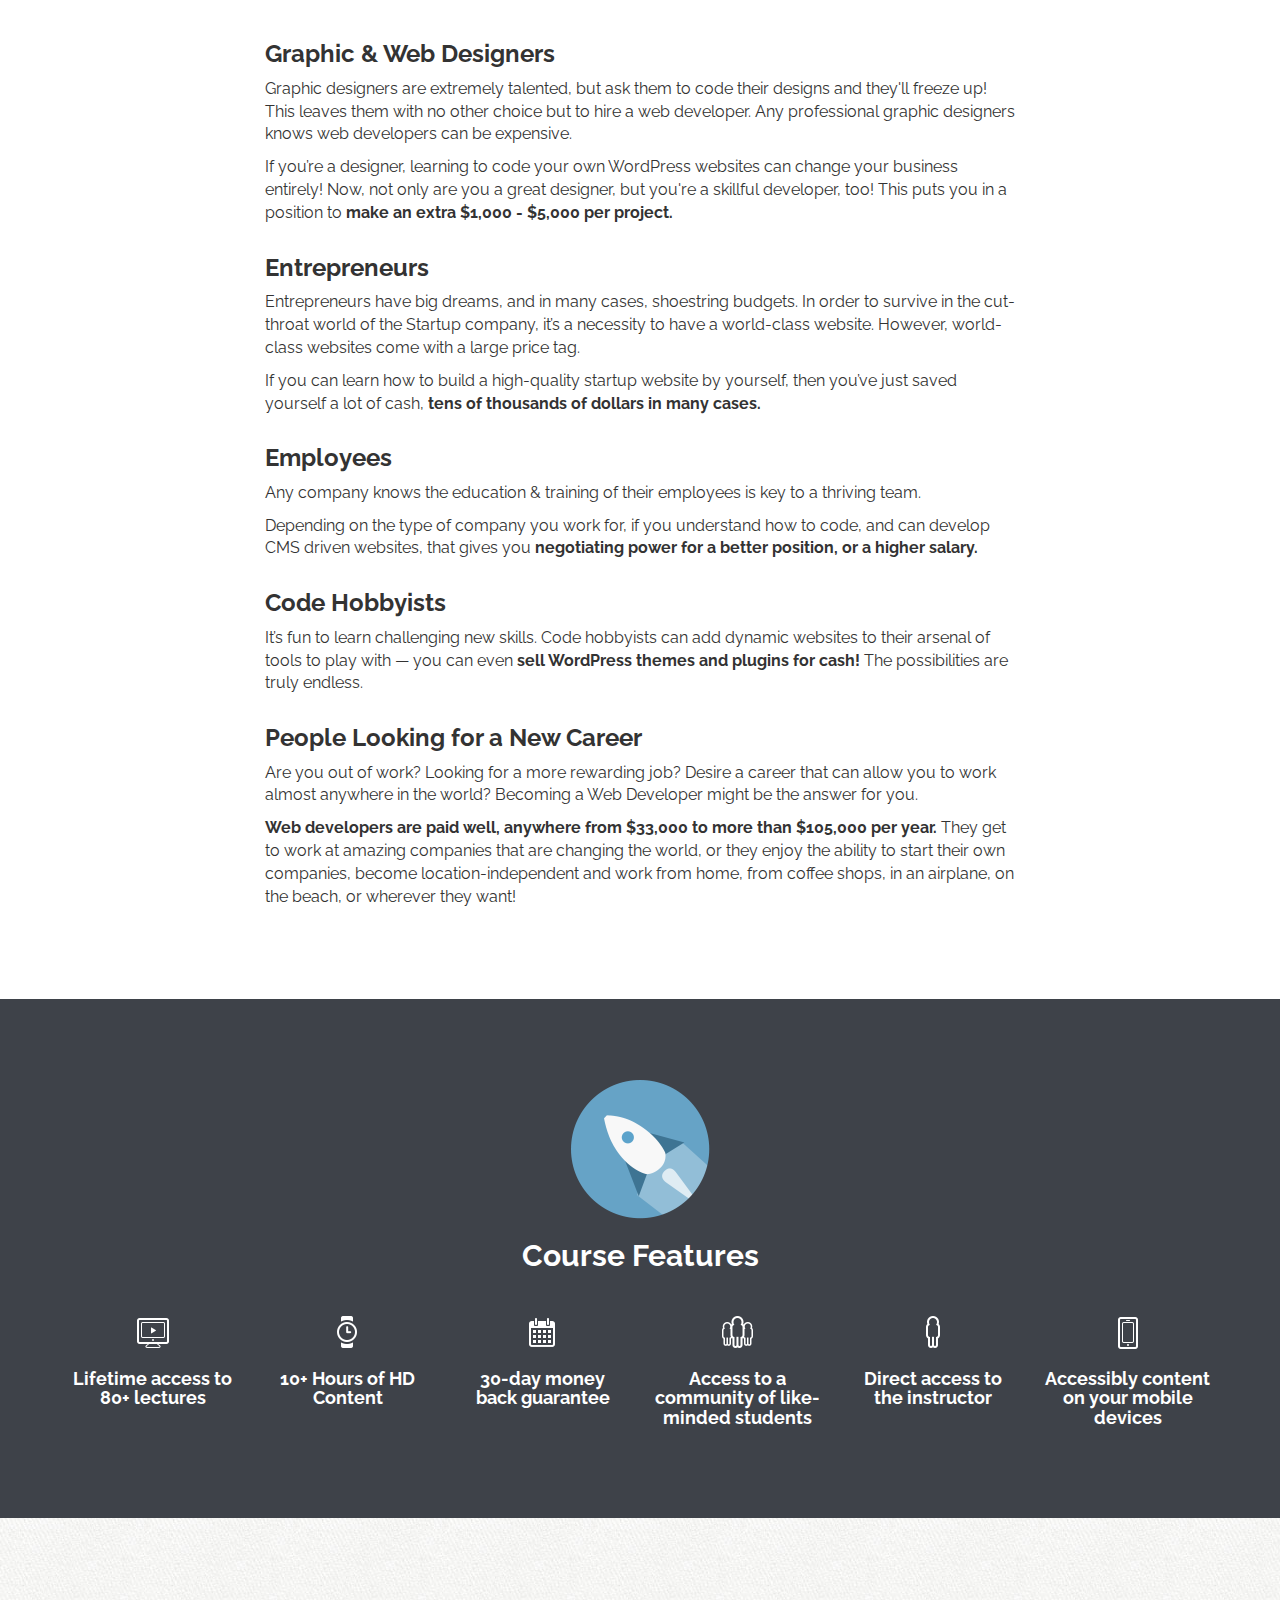
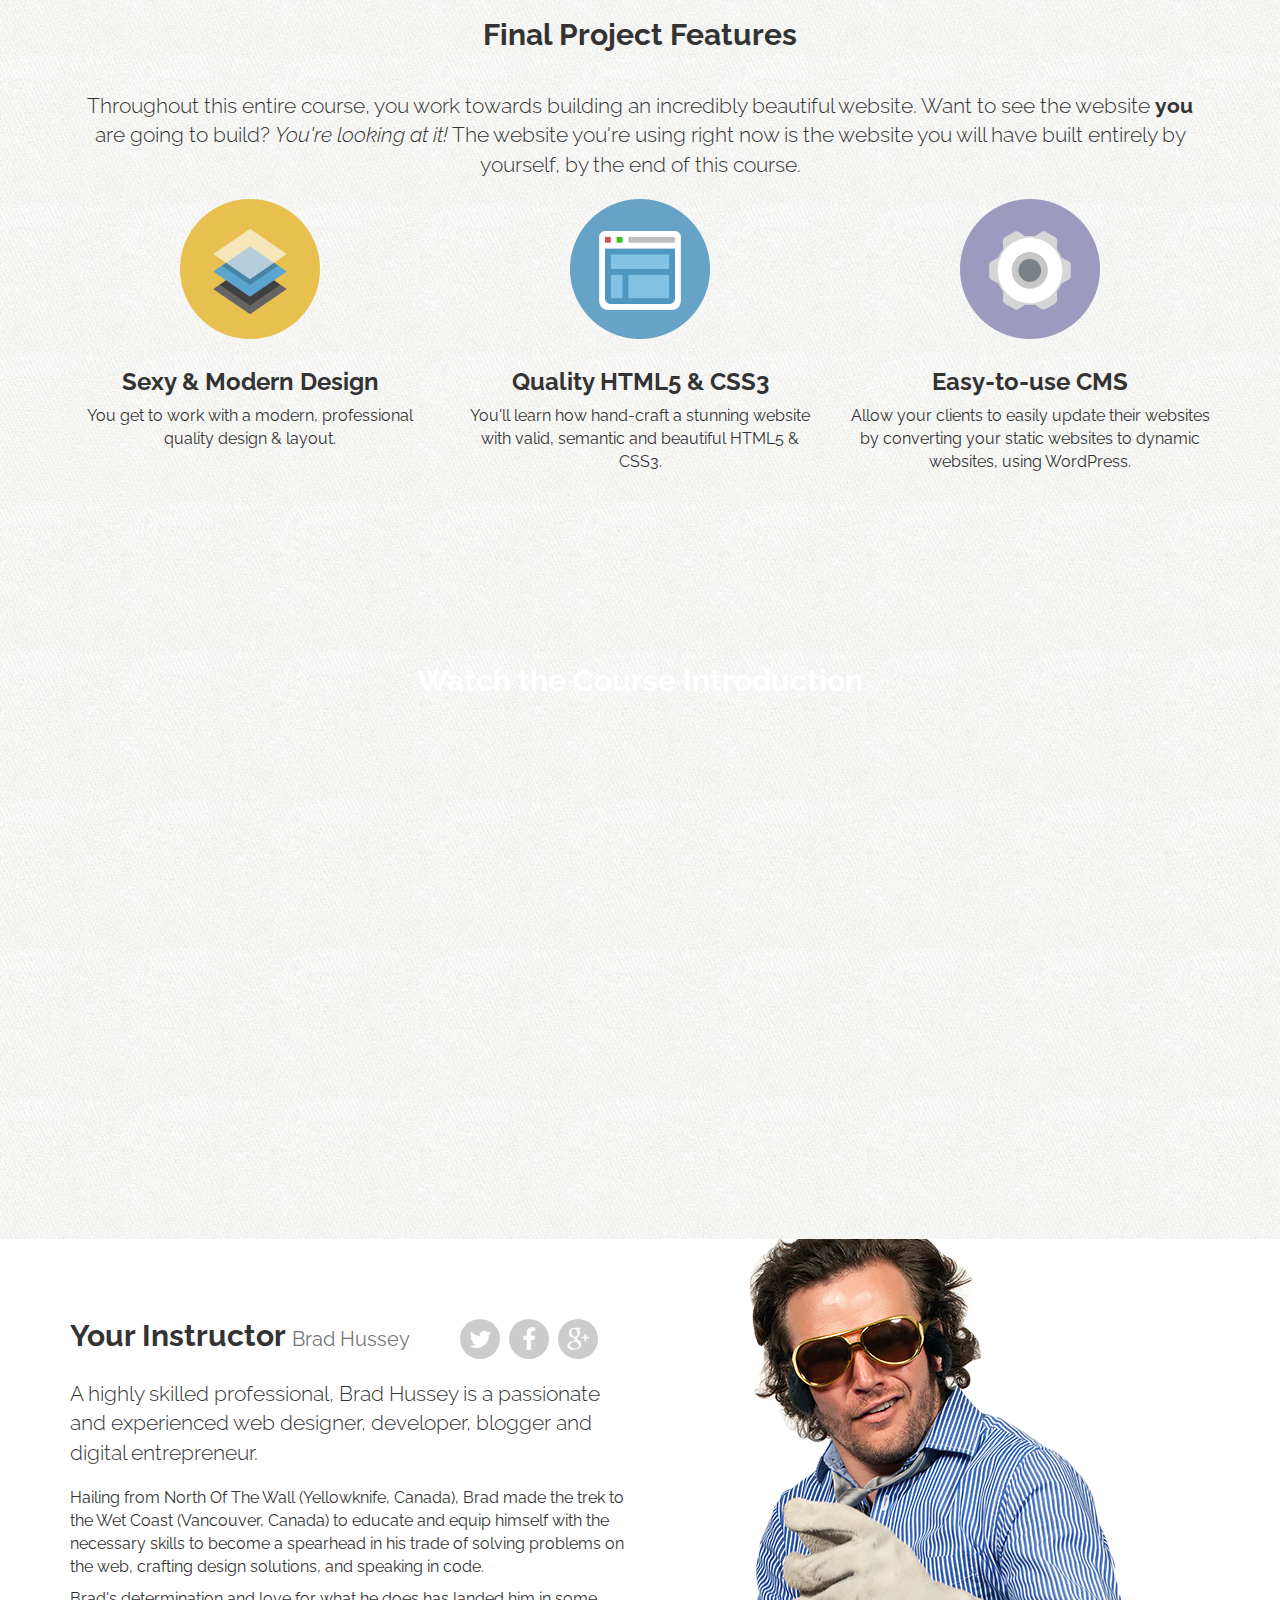
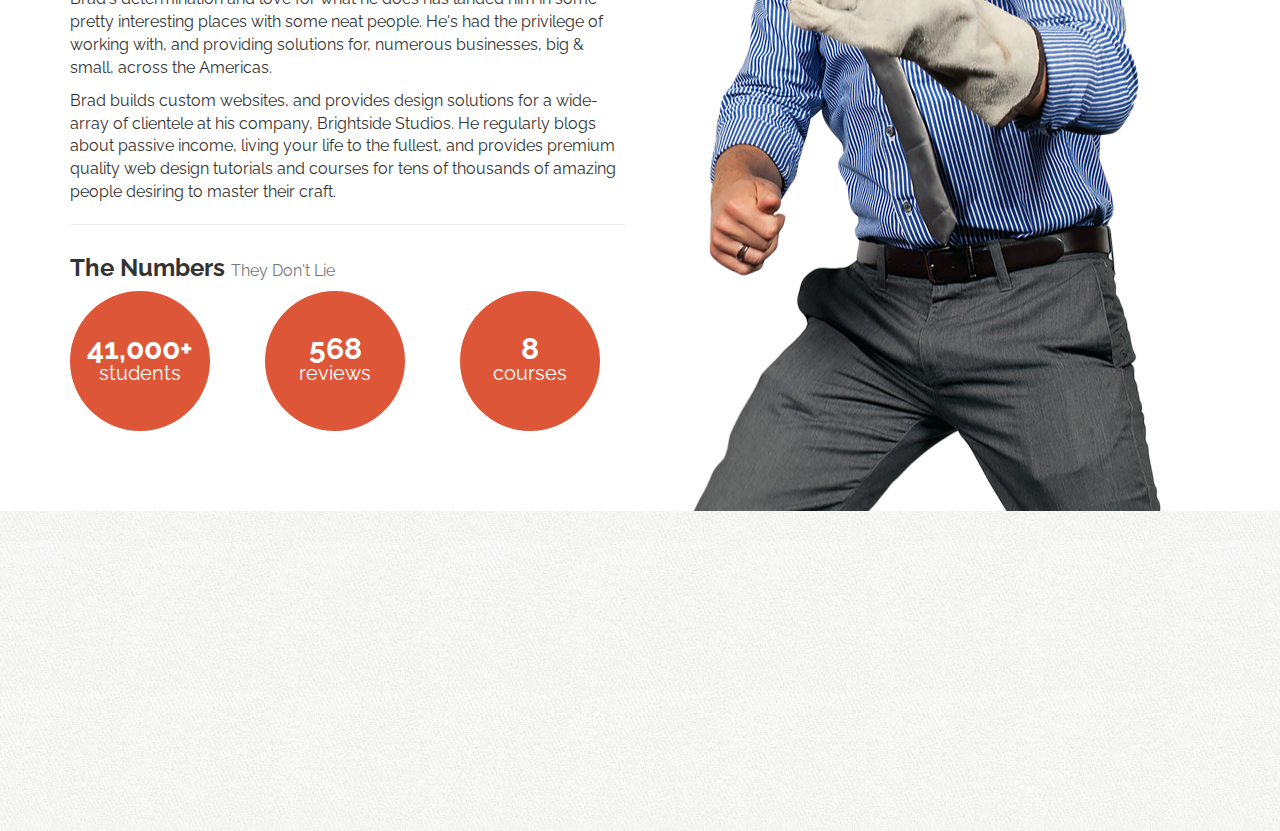
==== commit 53f571eb: "Add files via upload" ====
--- a/WpTut2/index.html
+++ b/WpTut2/index.html
@@ -297,9 +297,63 @@
 
     <!--Instructor
      ============================================================================================-->
-    <section>
-
-    </section>
+    <section id="instructor">
+        <div class="container">
+            <div class="row">
+                <div class="col-sm-8 col-md-6">
+                    <div class="row">
+                        <div class="col-lg-8">
+                            <h2>Your Instructor <small>Brad Hussey</small></h2>
+                        </div><!-- end col -->
+                        <div class="col-lg-4">
+                            <a href="https://twitter.com/bradhussey" class="badge social twitter" target="_blank"><i class="fa fa-twitter"></i></a>
+                            <a href="https://facebook.com/bradhussey" class="badge social facebook" target="_blank"><i class="fa fa-facebook"></i></a>
+                            <a href="https://plus.google.com/+BradHussey" class="badge social gplus" target="_blank"><i class="fa fa-google-plus"></i></a>
+                        </div><!-- end col -->
+
+                    </div><!-- row -->
+
+                    <p class="lead">A highly skilled professional, Brad Hussey is a passionate and experienced web designer, developer, blogger and digital entrepreneur.<p>
+
+                    <p>Hailing from North Of The Wall (Yellowknife, Canada), Brad made the trek to the Wet Coast (Vancouver, Canada) to educate and equip himself with the necessary skills to become a spearhead in his trade of solving problems on the web, crafting design solutions, and speaking in code.</p>
+
+                    <p>Brad's determination and love for what he does has landed him in some pretty interesting places with some neat people. He's had the privilege of working with, and providing solutions for, numerous businesses, big &amp; small, across the Americas.</p>
+
+                    <p>Brad builds custom websites, and provides design solutions for a wide-array of clientele at his company, Brightside Studios. He regularly blogs about passive income, living your life to the fullest, and provides premium quality web design tutorials and courses for tens of thousands of amazing people desiring to master their craft.</p>
+
+                    <hr>
+
+                    <h3>The Numbers <small>They Don't Lie</small></h3>
+                    <div class="row">
+                        <div class="col-xs-4">
+                            <div class="num">
+                                <div class="num-content">
+                                    41,000+ <span>students</span>
+                                </div><!-- num-content -->
+                            </div><!-- num -->
+                        </div><!-- end col -->
+
+                        <div class="col-xs-4">
+                            <div class="num">
+                                <div class="num-content">
+                                    568 <span>reviews</span>
+                                </div><!-- num-content -->
+                            </div><!-- num -->
+                        </div><!-- end col -->
+
+                        <div class="col-xs-4">
+                            <div class="num">
+                                <div class="num-content">
+                                    8 <span>courses</span>
+                                </div><!-- num-content -->
+                            </div><!-- num -->
+                        </div><!-- end col -->
+                    </div><!-- row -->
+
+                </div><!-- end col -->
+            </div><!-- row -->
+        </div><!-- container -->
+    </section><!-- instructor -->
 
 
     <!--Testimonials
--- a/WpTut2/assets/css/custom.css
+++ b/WpTut2/assets/css/custom.css
@@ -55,6 +55,36 @@
 
 img {
     max-width: 100%;
+}
+
+.modal-content {
+    background: url("../img/tile.jpg") top left repeat;
+}
+
+.badge.social {
+    background: #cccccc;
+    font-size: 24px;
+    height: 40px;
+    width: 40px;
+    text-align: center;
+    line-height: 42px;
+    margin: 0 5px 20px 0;
+    padding: 0;
+    -webkit-border-radius: 50px;
+    -moz-border-radius: 50px;
+    border-radius: 50px;
+    color: white;
+}
+
+.badge.social.twitter:hover {
+    background: #55acee;
+}
+
+.badge.social.facebook:hover {
+    background: #3b5998;
+}
+.badge.social.gplus:hover {
+    background: #db4b39;
 }
 
 
@@ -175,6 +205,42 @@
     color: white;
 }
 
+#instructor {
+    background: white url("../img/brad-elvis.png") 90% -10px no-repeat;
+}
+
+#instructor h2 {
+    margin: 0 0 20px;
+}
+
+#instructor .num {
+    display: table;
+    font-size: 30px;
+    font-weight: bold;
+    color: white;
+    line-height: 24px;
+    height: 140px;
+    width: 140px;
+    text-align: center;
+    background: #dd5638;
+    -webkit-border-radius: 100%;
+    -moz-border-radius: 100%;
+    border-radius: 100%;
+    -webkit-font-smoothing: antialiased;
+    text-rendering: optimizeLegibility;
+}
+
+#instructor .num .num-content {
+    display: table-cell;
+    vertical-align: middle;
+}
+
+#instructor .num span {
+    display: block;
+    font-size: 20px;
+    font-weight: normal;
+}
+
 /* === Custom Icon Sprites === */
 i.ci {
     display: inline-block;
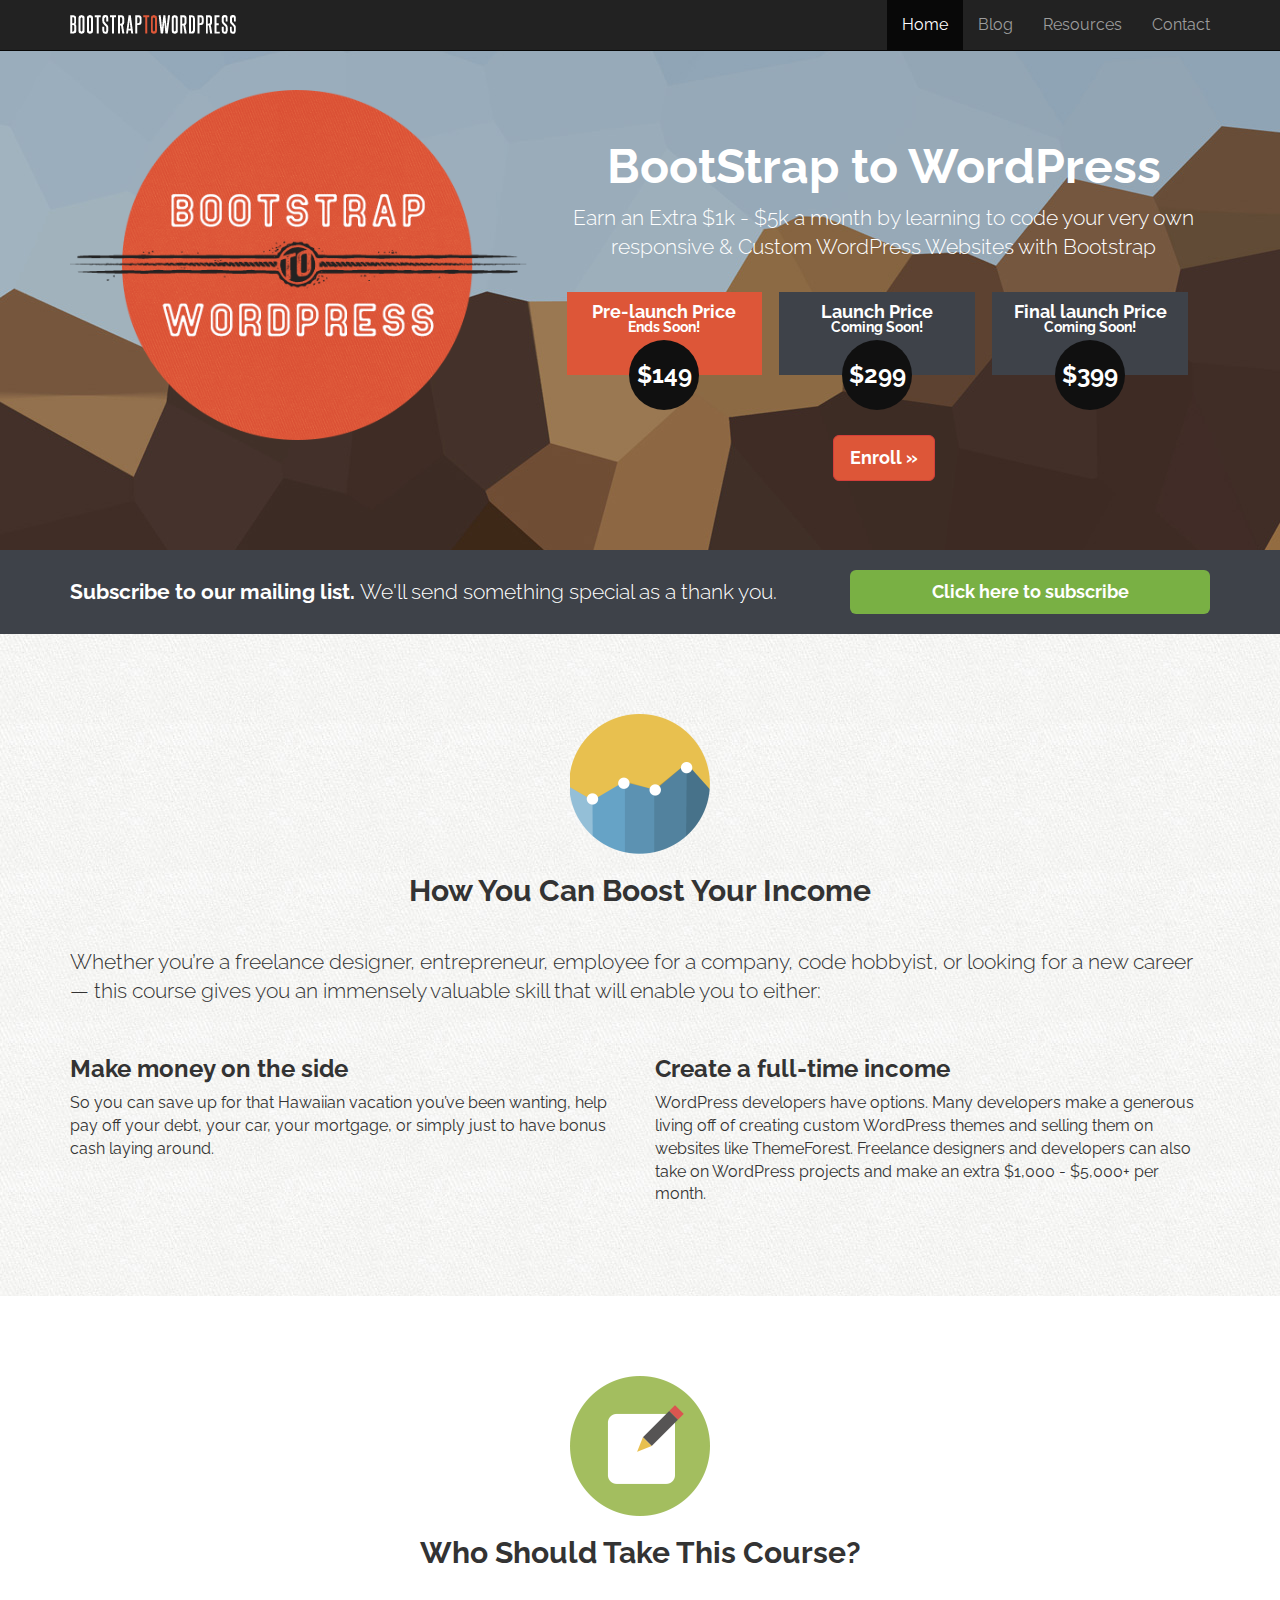
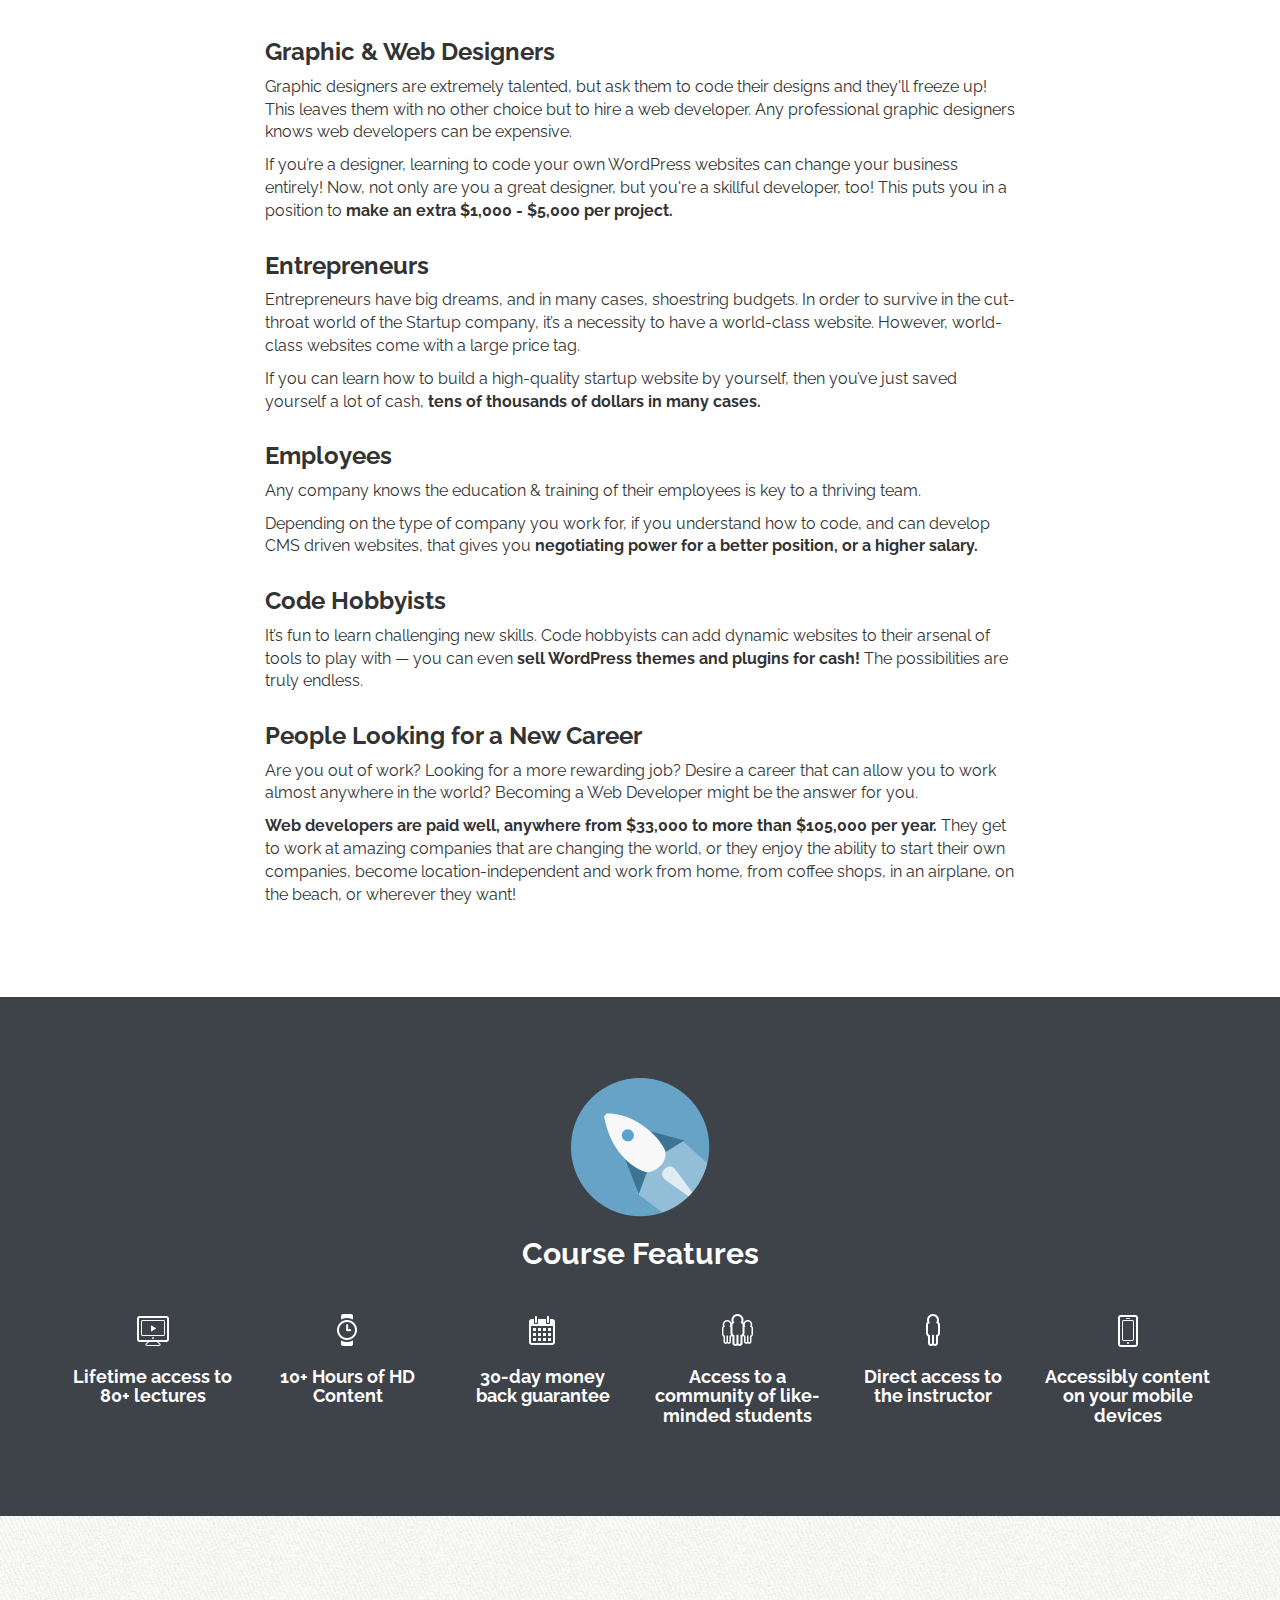
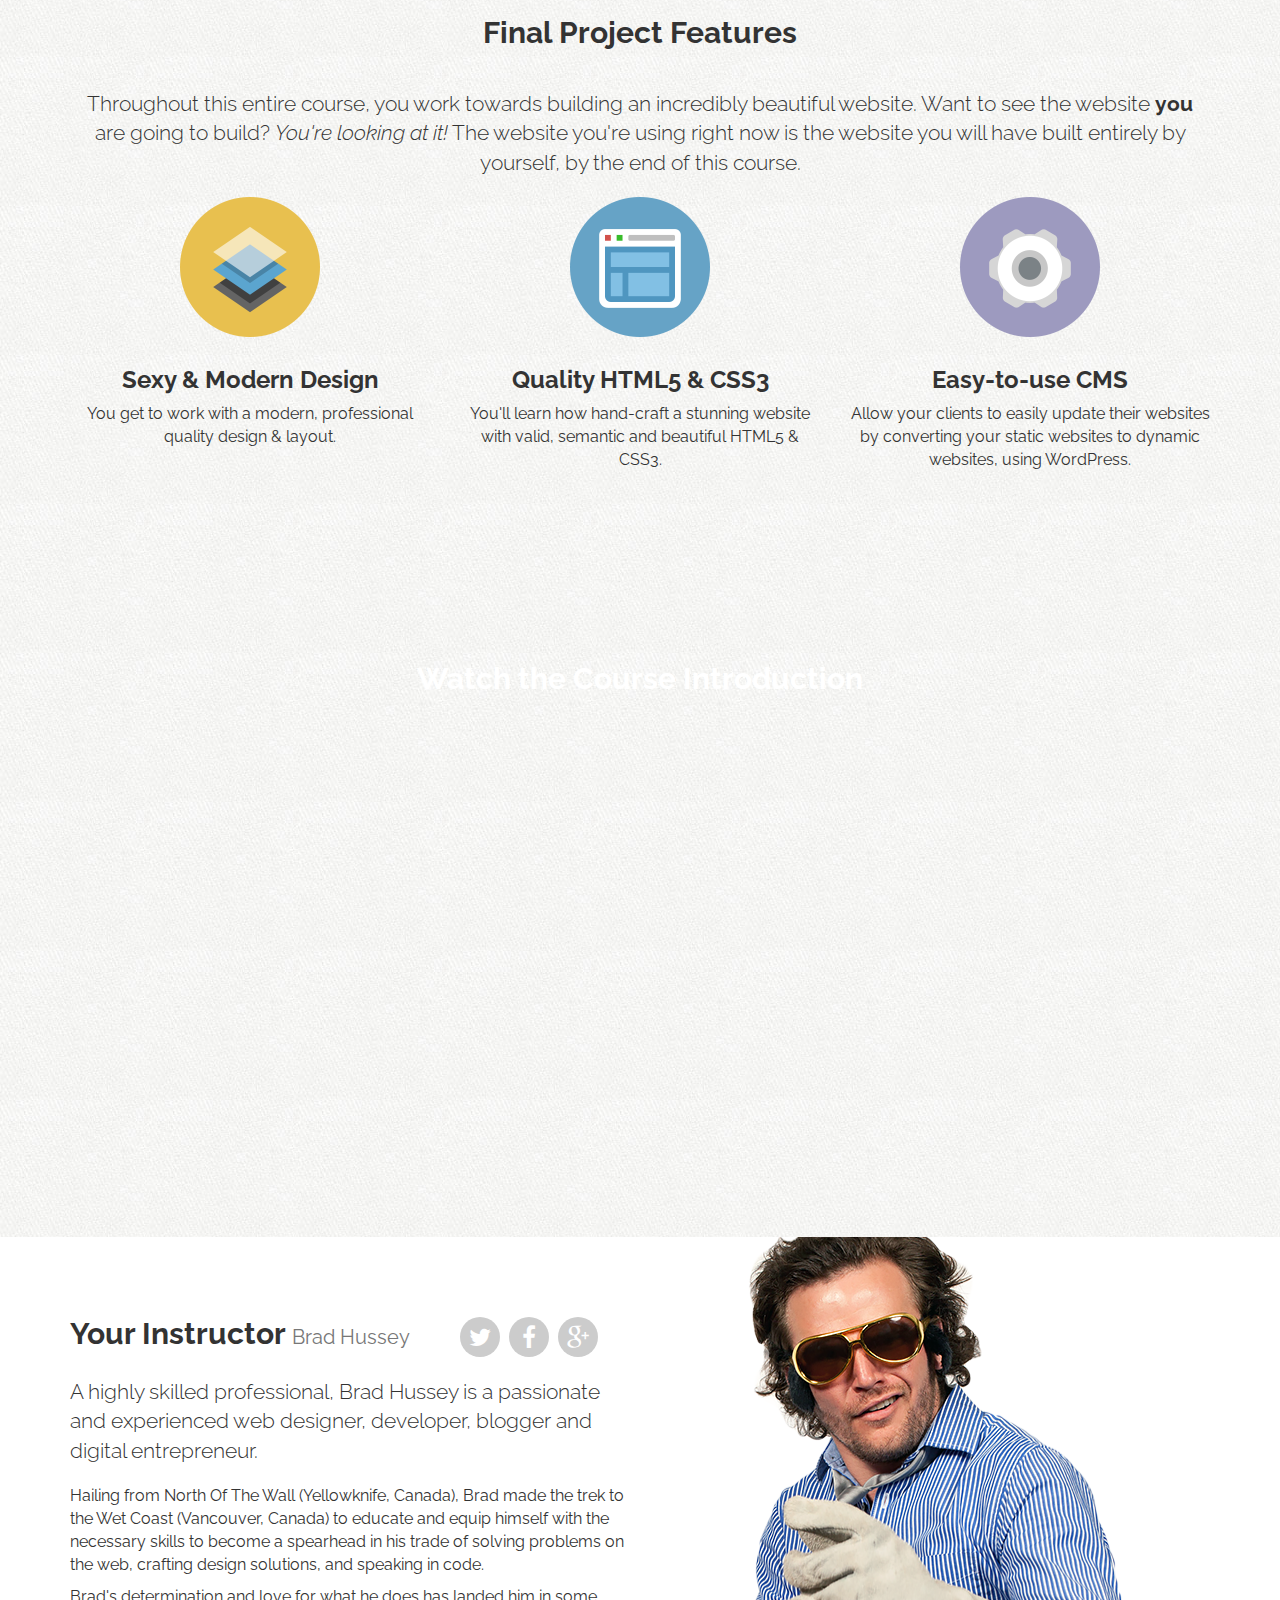
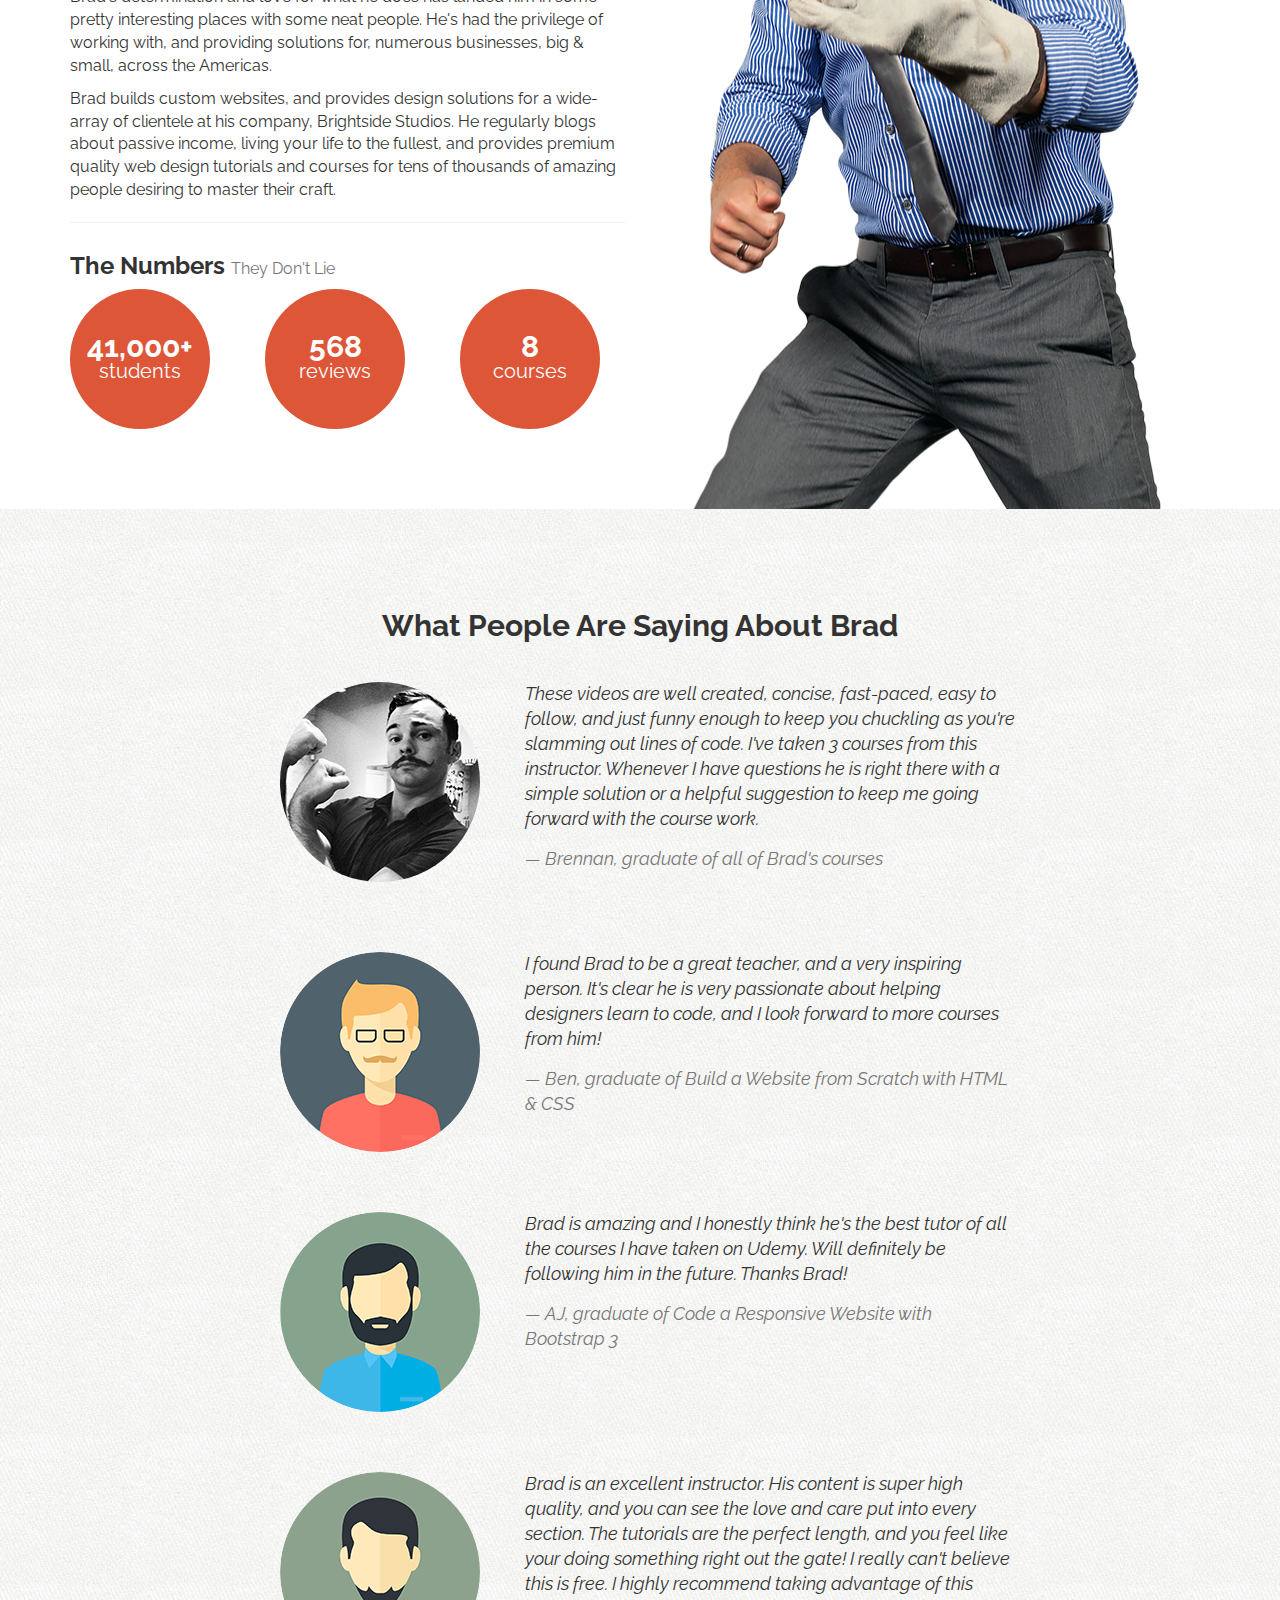
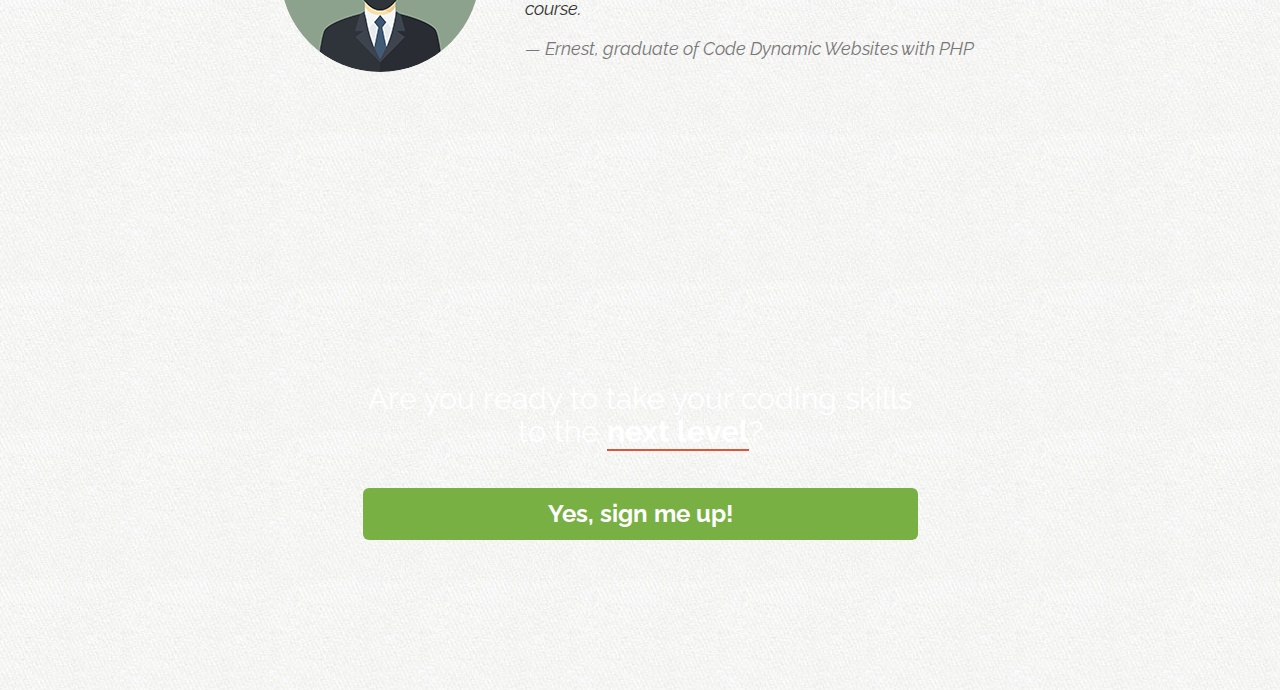
==== commit d4a94614: "Add files via upload" ====
--- a/WpTut2/index.html
+++ b/WpTut2/index.html
@@ -358,16 +358,84 @@
 
     <!--Testimonials
      ============================================================================================-->
-    <section>
-
-    </section>
+    <section id="kudos">
+        <div class="container">
+            <div class="row">
+
+                <div class="col-sm-8 col-sm-offset-2">
+                    <h2>What People Are Saying About Brad</h2>
+
+                    <!-- TESTIMONIAL -->
+                    <div class="row testimonial">
+                        <div class="col-sm-4">
+                            <img src="assets/img/brennan.jpg" alt="Brennan">
+                        </div><!-- end col -->
+                        <div class="col-sm-8">
+                            <blockquote>
+                                These videos are well created, concise, fast-paced, easy to follow, and just funny enough to keep you chuckling as you're slamming out lines of code. I've taken 3 courses from this instructor. Whenever I have questions he is right there with a simple solution or a helpful suggestion to keep me going forward with the course work.
+                                <cite>&mdash; Brennan, graduate of all of Brad's courses</cite>
+                            </blockquote>
+                        </div><!-- end col -->
+                    </div><!-- row -->
+
+                    <!-- TESTIMONIAL -->
+                    <div class="row testimonial">
+                        <div class="col-sm-4">
+                            <img src="assets/img/ben.png" alt="Illustration of a man with a moustache">
+                        </div><!-- end col -->
+                        <div class="col-sm-8">
+                            <blockquote>
+                                I found Brad to be a great teacher, and a very inspiring person. It's clear he is very passionate about helping designers learn to code, and I look forward to more courses from him!
+                                <cite>&mdash; Ben, graduate of Build a Website from Scratch with HTML &amp; CSS</cite>
+                            </blockquote>
+                        </div><!-- end col -->
+                    </div><!-- row -->
+
+                    <!-- TESTIMONIAL -->
+                    <div class="row testimonial">
+                        <div class="col-sm-4">
+                            <img src="assets/img/aj.png" alt="Illustration of a man with a beard">
+                        </div><!-- end col -->
+                        <div class="col-sm-8">
+                            <blockquote>
+                                Brad is amazing and I honestly think he's the best tutor of all the courses I have taken on Udemy. Will definitely be following him in the future. Thanks Brad!
+                                <cite>&mdash; AJ, graduate of Code a Responsive Website with Bootstrap 3</cite>
+                            </blockquote>
+                        </div><!-- end col -->
+                    </div><!-- row -->
+
+                    <!-- TESTIMONIAL -->
+                    <div class="row testimonial">
+                        <div class="col-sm-4">
+                            <img src="assets/img/ernest.png" alt="Illustration of a man with a goatee">
+                        </div><!-- end col -->
+                        <div class="col-sm-8">
+                            <blockquote>
+                                Brad is an excellent instructor. His content is super high quality, and you can see the love and care put into every section. The tutorials are the perfect length, and you feel like your doing something right out the gate! I really can't believe this is free. I highly recommend taking advantage of this course.
+                                <cite>&mdash; Ernest, graduate of Code Dynamic Websites with PHP</cite>
+                            </blockquote>
+                        </div><!-- end col -->
+                    </div><!-- row -->
+
+                </div><!-- end col -->
+
+            </div><!-- row -->
+        </div><!-- container -->
+    </section><!-- kudos -->
 
 
     <!--Sign Up Section
      ============================================================================================-->
-    <section>
-
-    </section>
+    <section id="signup" data-type="background" data-speed="4"> <!--Need this for parallax background-->
+        <div class="container">
+            <div class="row">
+                <div class="col-sm-6 col-sm-offset-3">
+                    <h2>Are you ready to take your coding skills to the <strong>next level</strong>?</h2>
+                    <p><a href="" class="btn btn-lg btn-block btn-success">Yes, sign me up!</a></p>
+                </div><!-- end col -->
+            </div><!-- row -->
+        </div><!-- container -->
+    </section><!-- signup -->
 
 
     <!--Footer
--- a/WpTut2/assets/css/custom.css
+++ b/WpTut2/assets/css/custom.css
@@ -48,9 +48,23 @@
     font-weight: bold;
 }
 
+button.btn:focus {
+    outline: none !important;
+}
+
 .btn-danger{
     background-color: #dd5638;
     border-collapse: #d95131;
+}
+
+.btn-success {
+    background: #79b044;
+    border: none;
+}
+
+.btn-success:hover {
+    background: #6a9b3d;
+    border-color: #6a9b3d;
 }
 
 img {
@@ -85,6 +99,22 @@
 }
 .badge.social.gplus:hover {
     background: #db4b39;
+}
+
+blockquote {
+    padding: 0;
+    border: none;
+    font-style: italic;
+    text-align: left;
+}
+
+blockquote cite {
+    display: block;
+    color: #777777;
+    margin: 15px 0 0 0;
+}
+blockquote:before { /*Gets rid of little line separate block quote*/
+    display: none;
 }
 
 
@@ -241,6 +271,40 @@
     font-weight: normal;
 }
 
+#kudos {
+    text-align: center;
+}
+
+.testimonial {
+    margin-bottom: 60px;
+}
+
+.testimonial img {
+    -webkit-border-radius: 50%;
+    -moz-border-radius: 50%;
+    border-radius: 50%;
+}
+
+#signup {
+    text-align: center;
+    background: url("../img/hipster-stuff.jpg") center center repeat fixed;
+    background-size: cover;
+    color: white;
+    padding: 140px 0;
+}
+
+#signup h2{
+    font-weight: normal;
+}
+
+#signup h2 strong {
+    border-bottom: solid 2px #dd5638;
+}
+
+#signup .btn{
+    font-size: 24px;
+}
+
 /* === Custom Icon Sprites === */
 i.ci {
     display: inline-block;
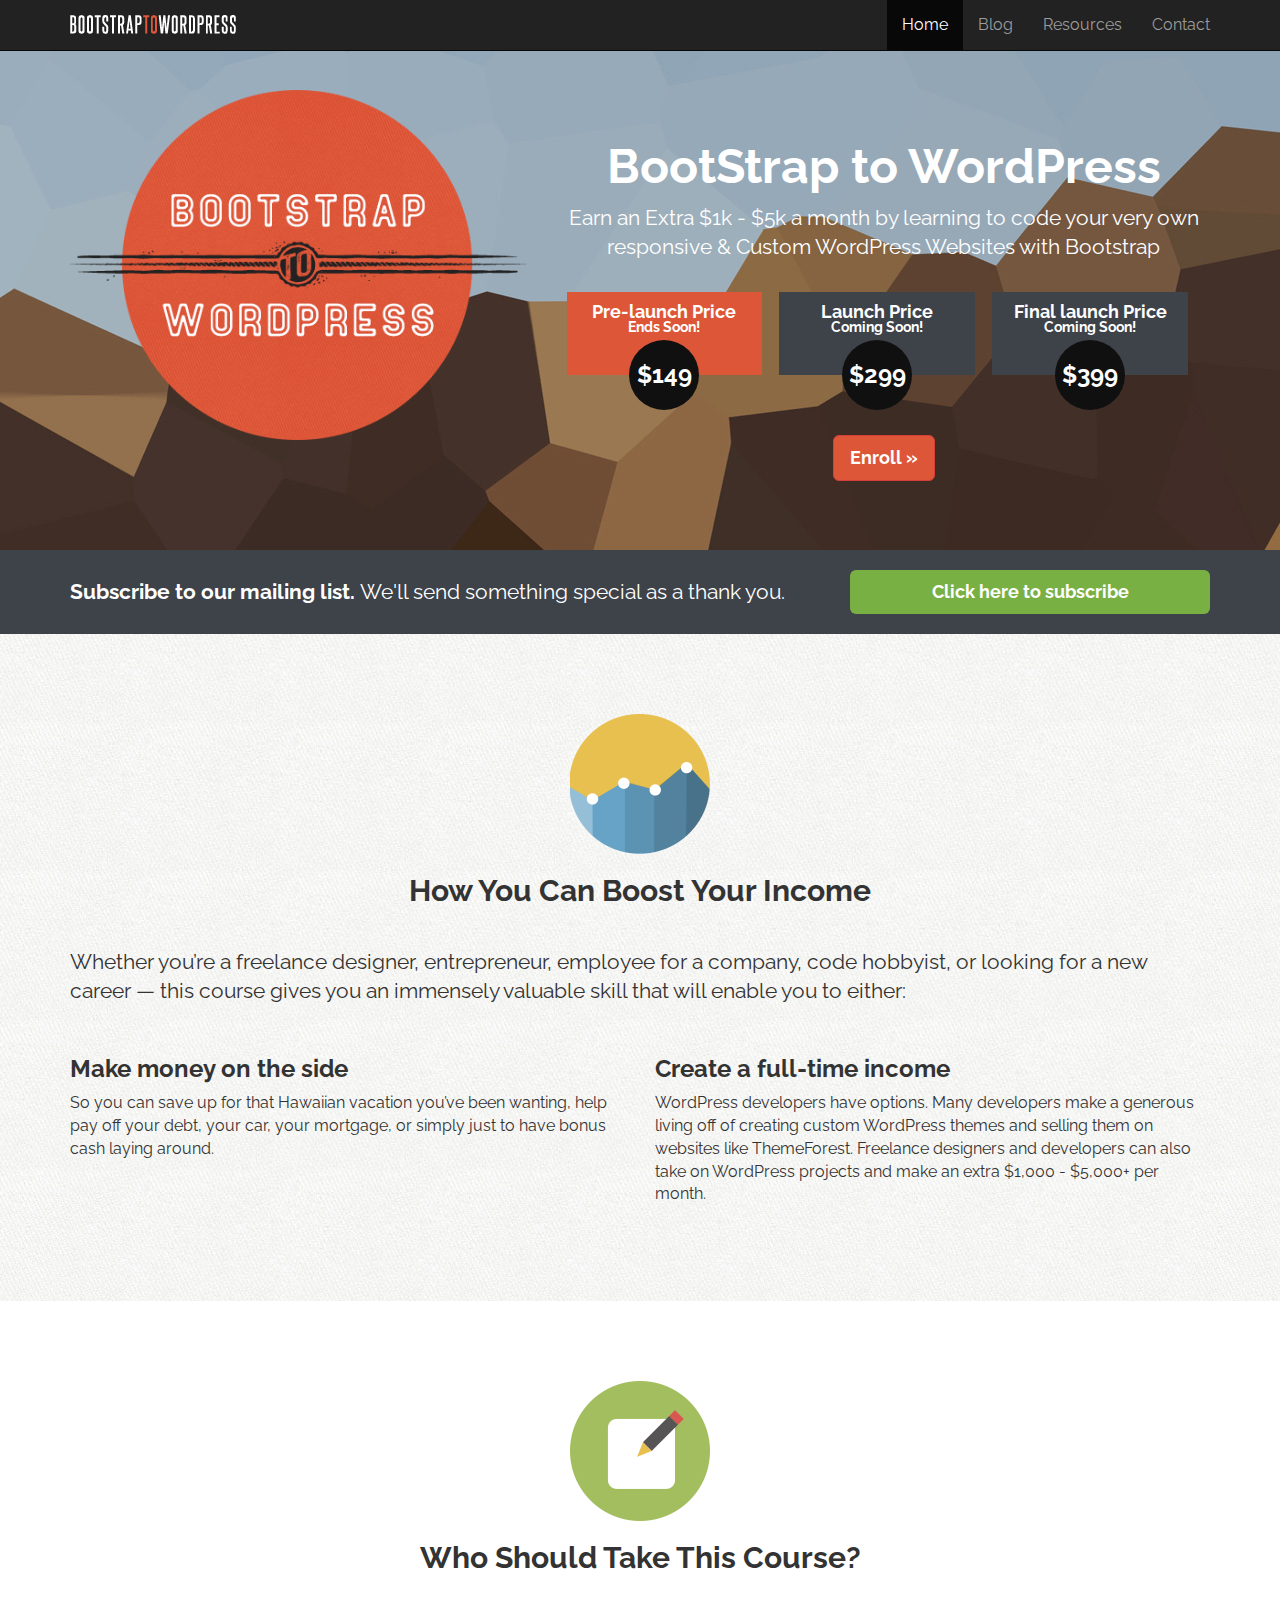
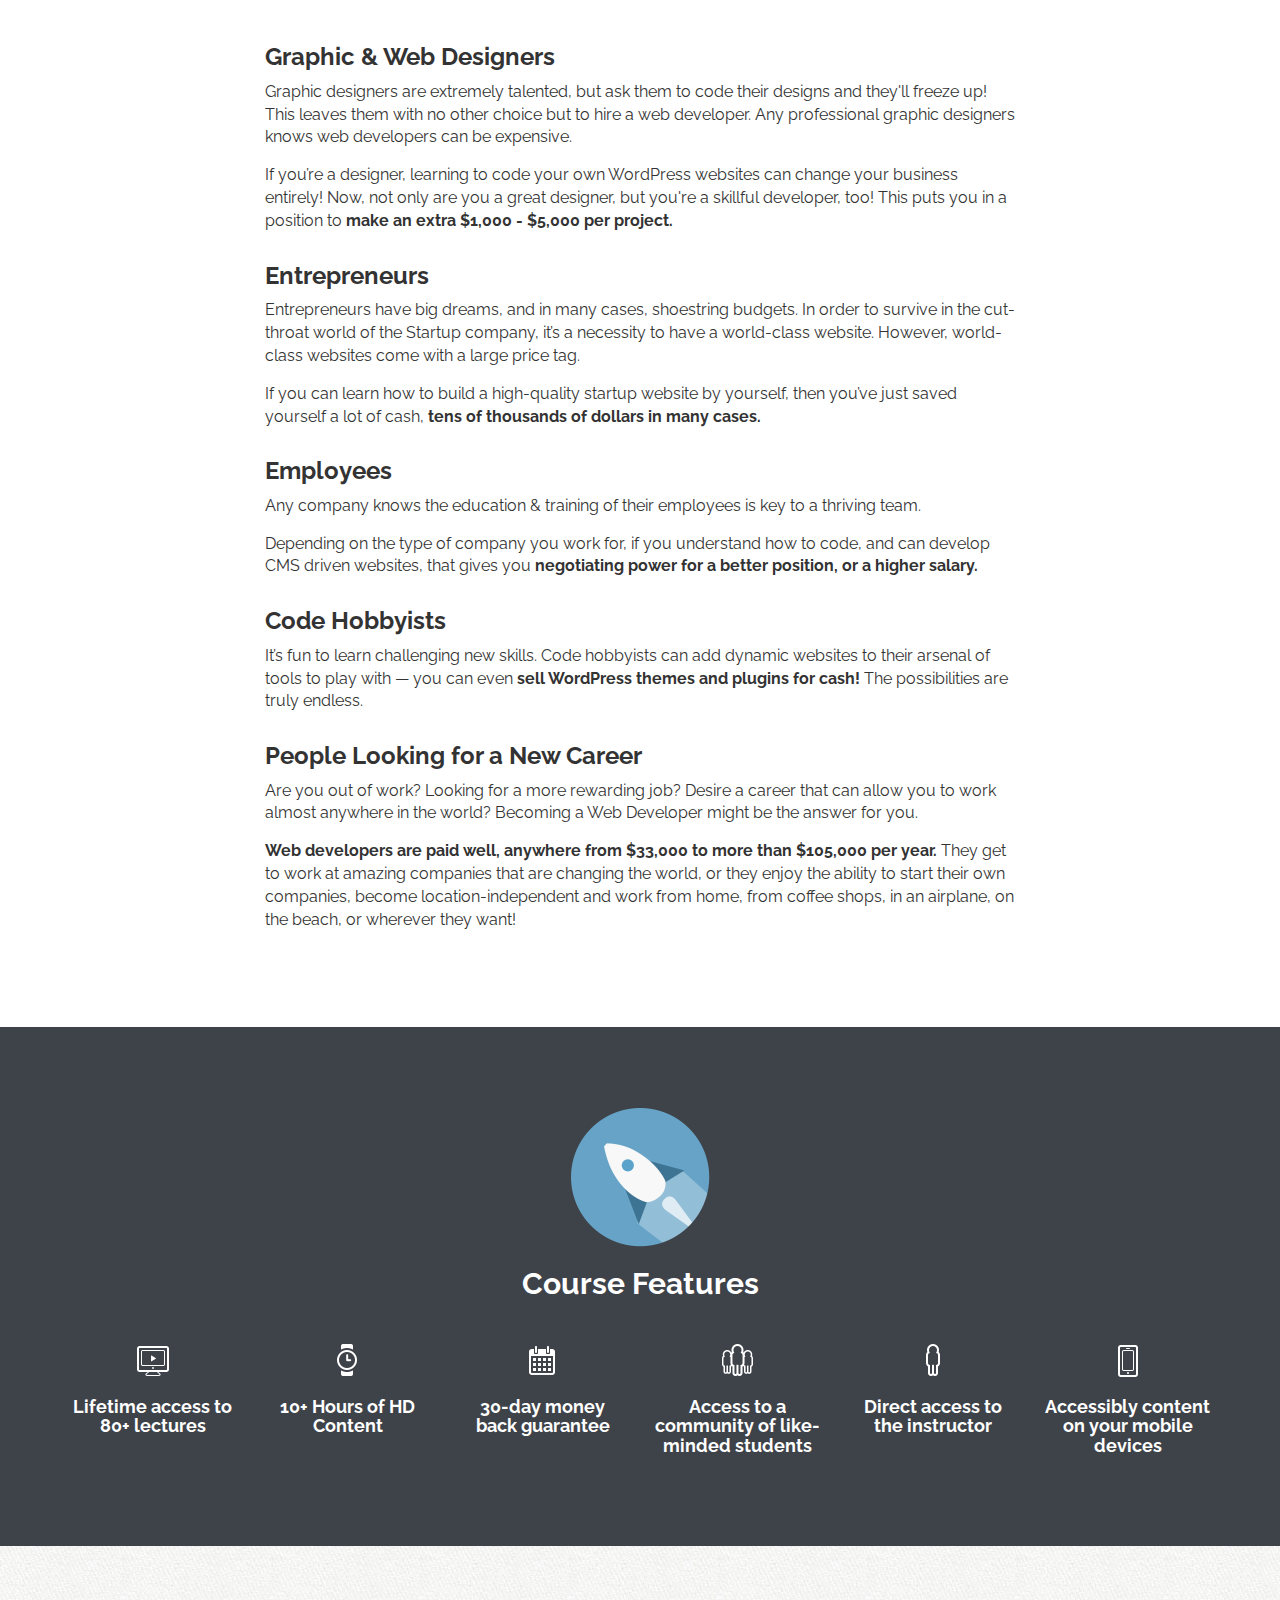
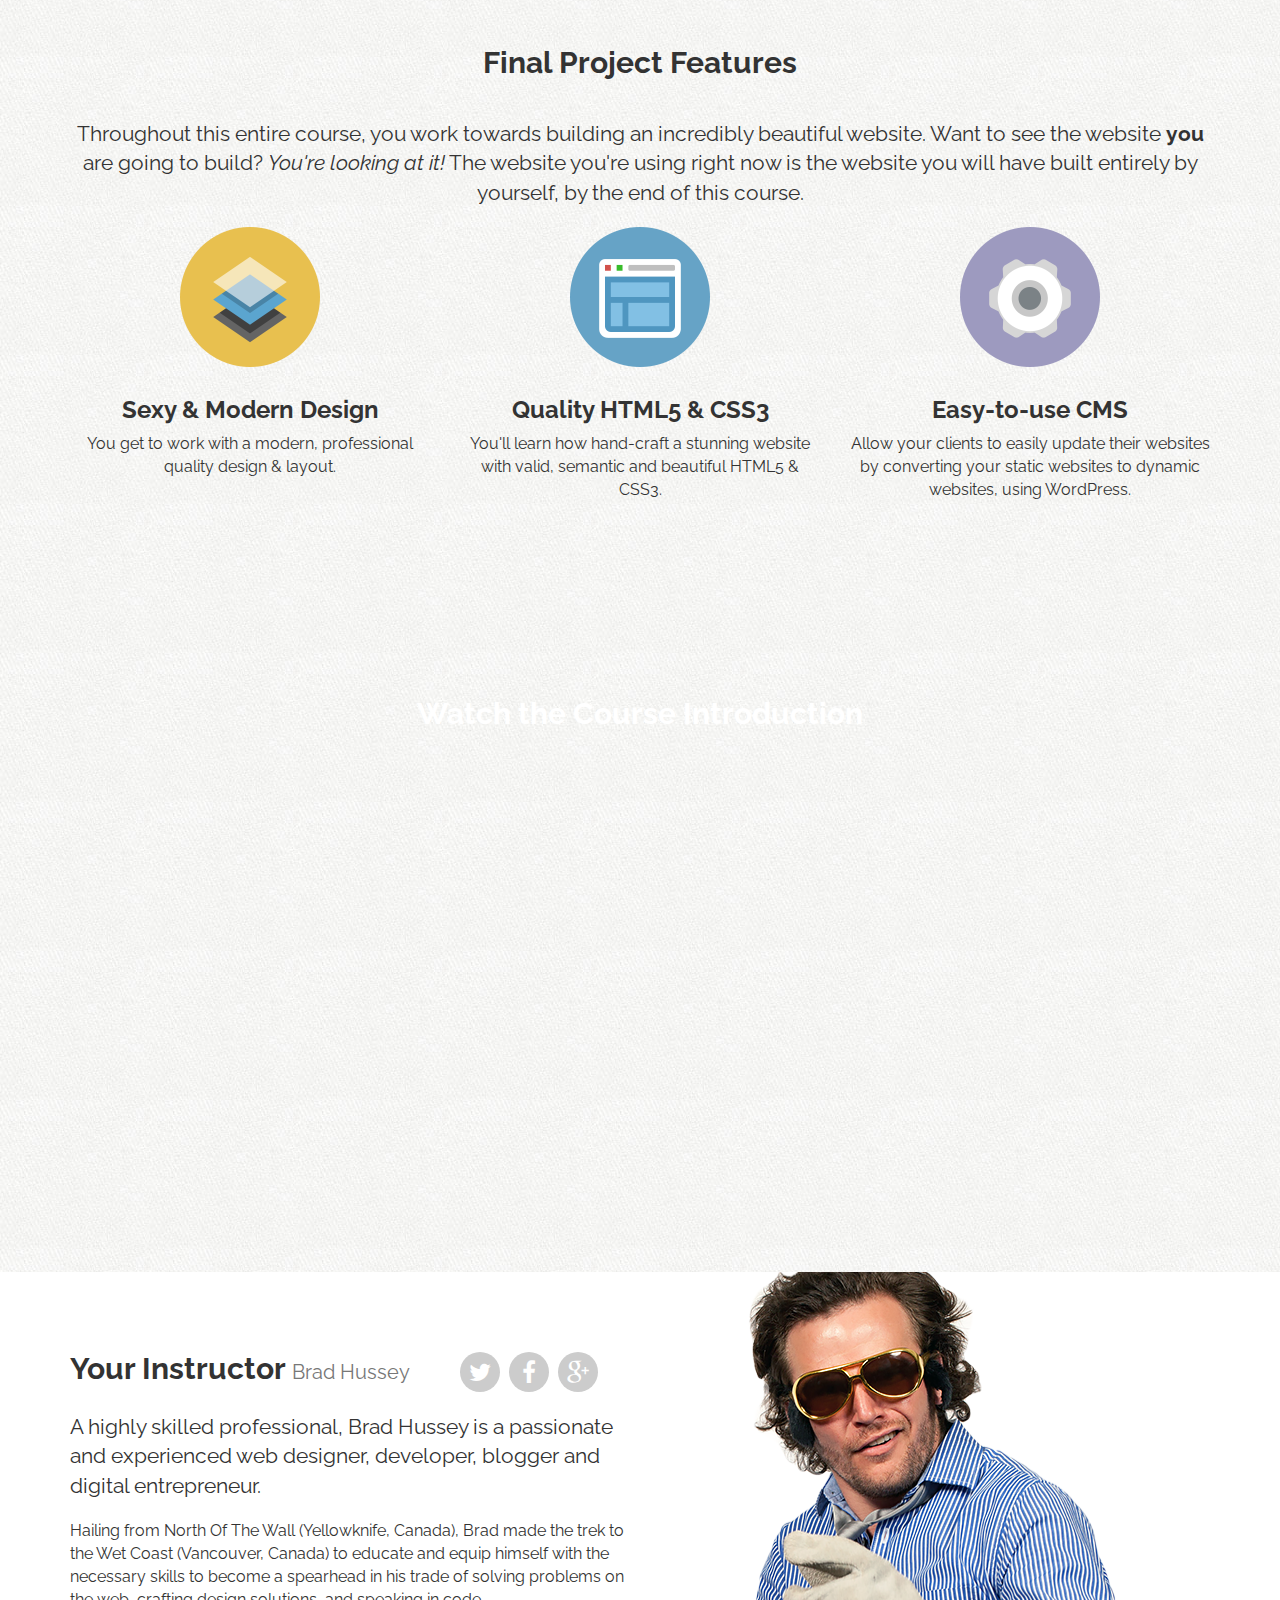
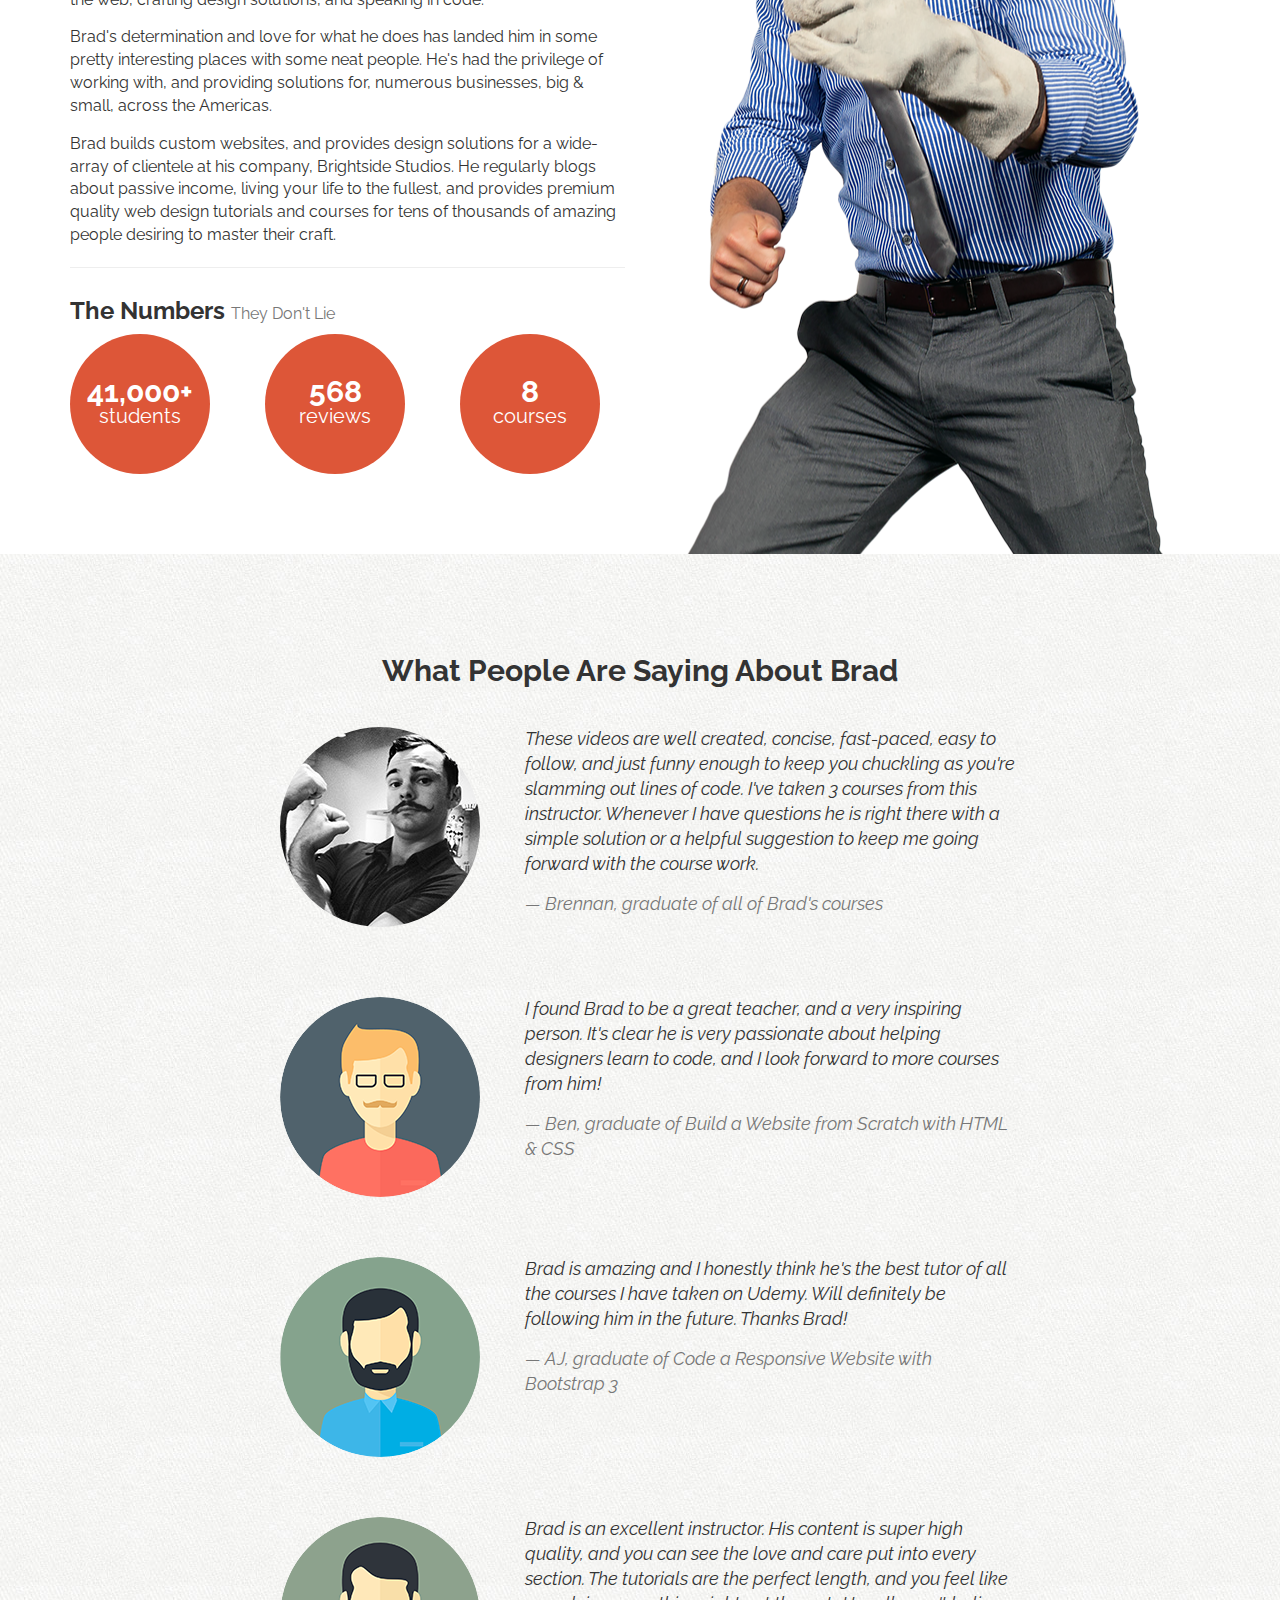
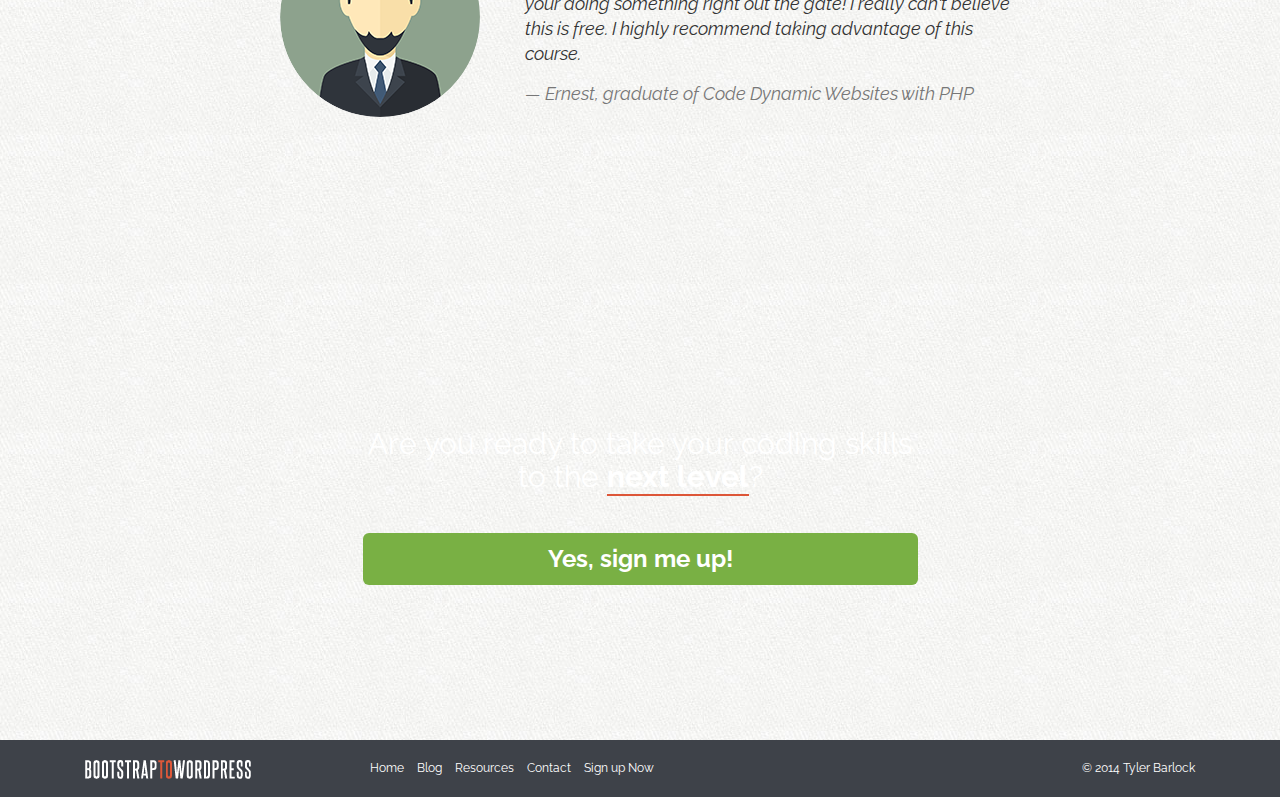
==== commit 8ec6ecc1: "Add files via upload" ====
--- a/WpTut2/index.html
+++ b/WpTut2/index.html
@@ -441,7 +441,28 @@
     <!--Footer
      ============================================================================================-->
     <footer>
-
+        <div class="container">
+            <div class="col-sm-3">
+                <p><a href="/"><img src="assets/img/logo.png" alt="Bootstrap to WordPress"></a></p>
+            </div><!--End Col-->
+
+            <div class="col-sm-6">
+                <nav>
+                    <ul class="list-unstyled list-inline">
+                        <li><a href="">Home</a></li>
+                        <li><a href="">Blog</a></li>
+                        <li><a href="">Resources</a></li>
+                        <li><a href="">Contact</a></li>
+                        <li><a href="signup-link">Sign up Now</a></li>
+                    </ul>
+                </nav>
+            </div><!--End Col-->
+
+            <div class="col-sm-3">
+                <p class="pull-right">&copy; 2014 Tyler Barlock</p>
+            </div>
+
+        </div><!--End Div-->
     </footer>
 
 
--- a/WpTut2/assets/css/custom.css
+++ b/WpTut2/assets/css/custom.css
@@ -36,6 +36,23 @@
 
 h4{
     font-size: 18px;
+}
+
+p {
+    margin: 0 0 15px;
+}
+
+p.lead {
+    font-weight: normal;
+}
+
+a:link, a:visited{
+    color: #dd5638;
+}
+
+a:hover {
+    text-decoration: none;
+    color: #c9302c;
 }
 
 button, input, .btn, a.btn{
@@ -184,6 +201,10 @@
     display: block;
 }
 
+.row + .row {
+    margin-top: 20px;
+}
+
 /* === LAYOUT === */
 section {
     padding: 80px 0;
@@ -305,6 +326,33 @@
     font-size: 24px;
 }
 
+footer {
+    background: #3e4249;
+    color: white;
+    padding: 20px 0 10px;
+    font-size: 12px;
+}
+
+footer p{
+    margin: 0;
+}
+
+footer a:link, footer a:visited {
+    color: white;
+}
+
+footer a:hover{
+    color: #dd5638;
+}
+
+footer li.signup-link a{
+    color: #dd5638;
+}
+
+footer li.signup-link a:hover{
+    font-weight: bold;
+}
+
 /* === Custom Icon Sprites === */
 i.ci {
     display: inline-block;
@@ -318,4 +366,38 @@
 .ci.ci-calendar     {background-position: -80px 0;}
 .ci.ci-community    {background-position: -120px 0;}
 .ci.ci-instructor   {background-position: -160px 0;}
-.ci.ci-device       {background-position: -200px 0;}+.ci.ci-device       {background-position: -200px 0;}
+
+/* ===Media Queries === */
+@media screen and (max-width: 991px) {
+    #instructor .container {
+        background: rgba(255,255,255,0.8);
+        padding: 20px;
+    }
+}
+
+@media screen and (max-width: 768px) {
+    .logo {
+        width: 50%;
+    }
+
+    #optin p {
+        margin: 0 0 10px;
+    }
+
+    #featurette iframe {
+        height: 240px;
+    }
+}
+
+@media screen and (max-width: 560px) {
+    #instructor .num {
+        height: 100px;
+        width: 100px;
+        font-size: 22px;
+    }
+
+    #instructor .num span {
+        font-size: 16px;
+    }
+}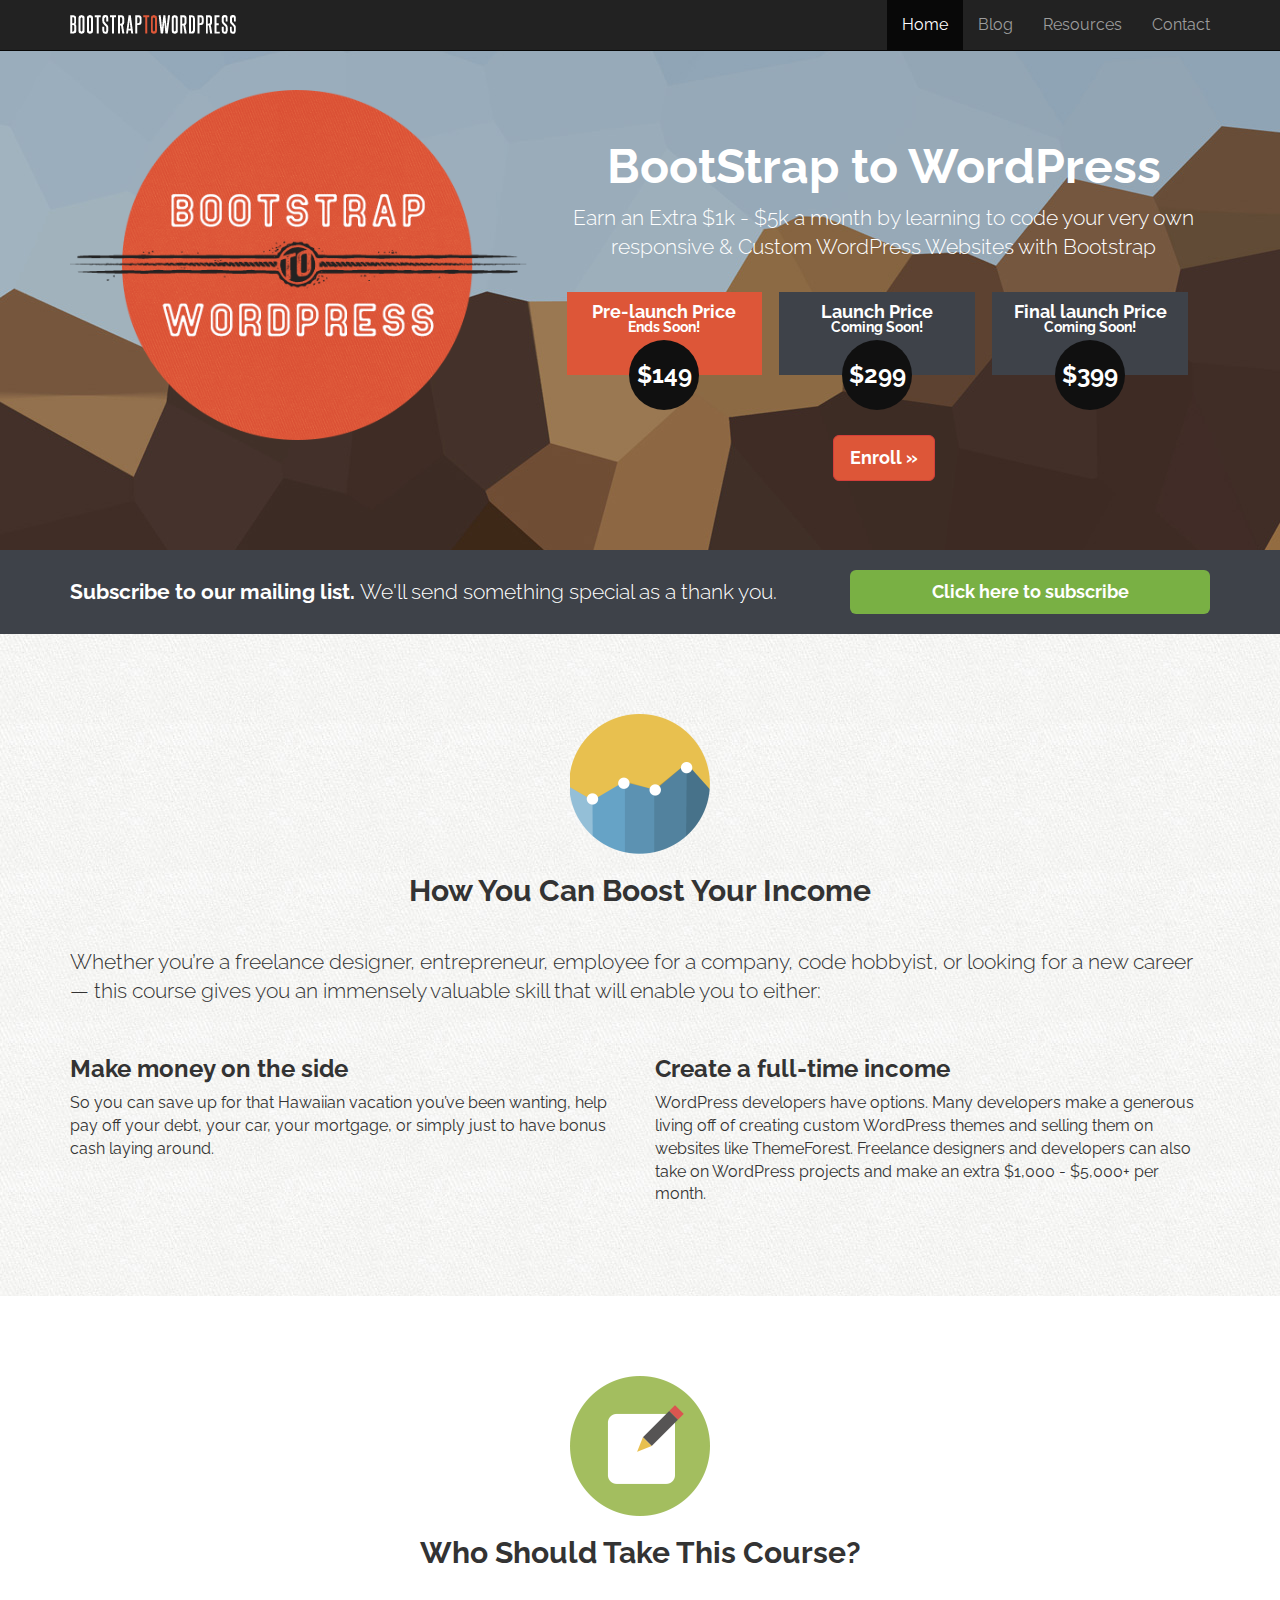
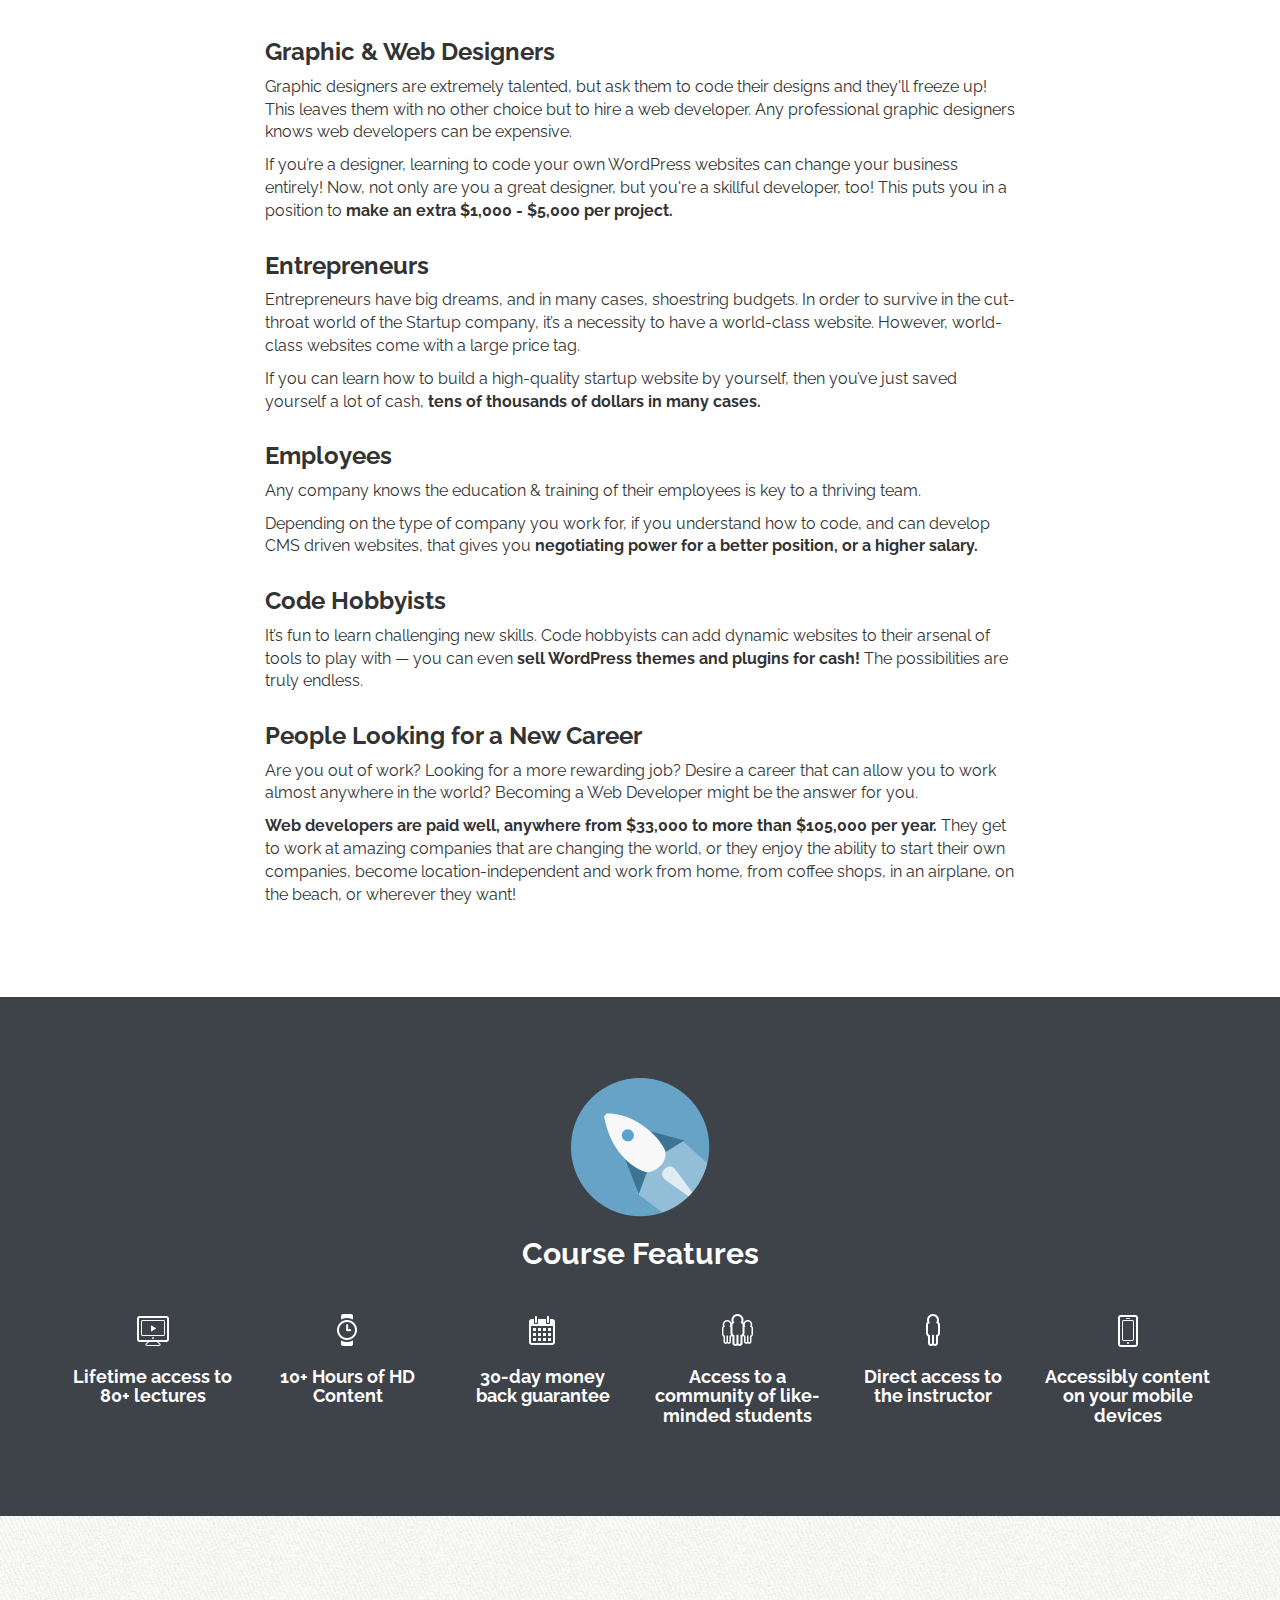
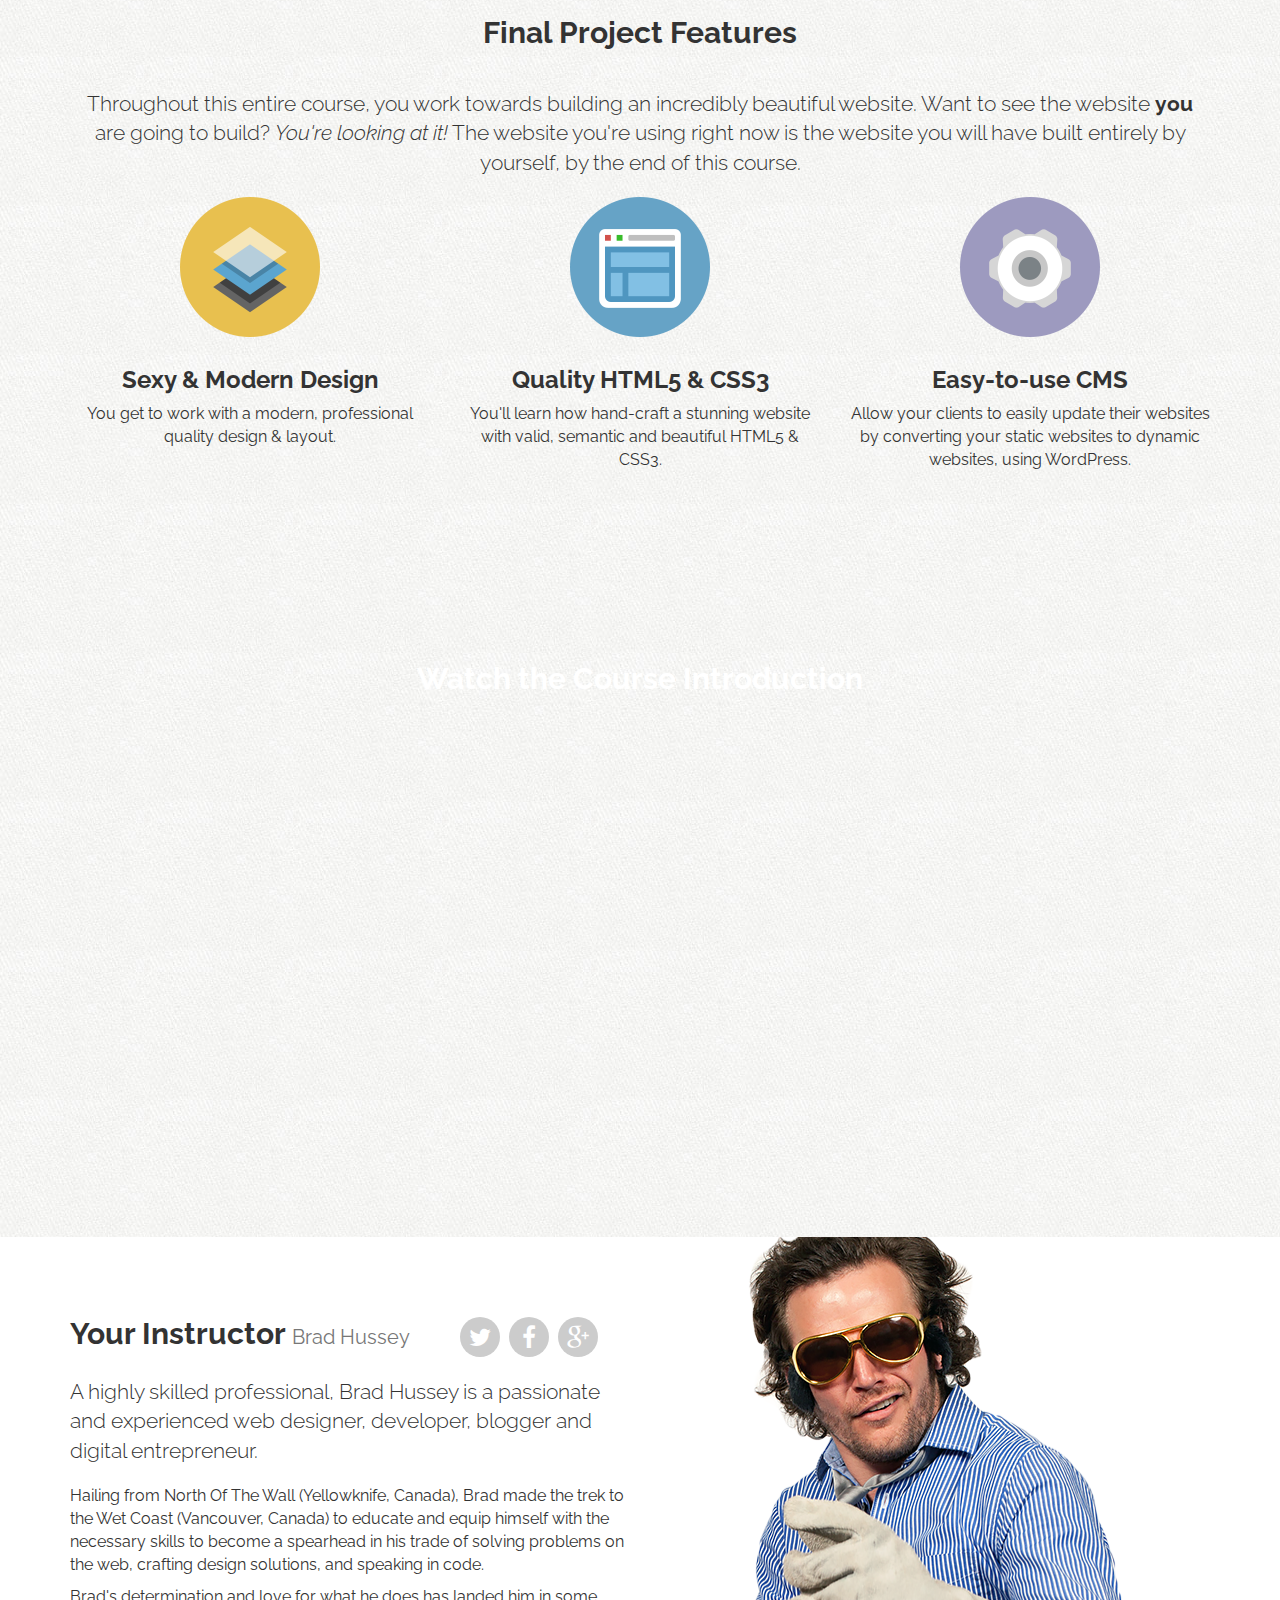
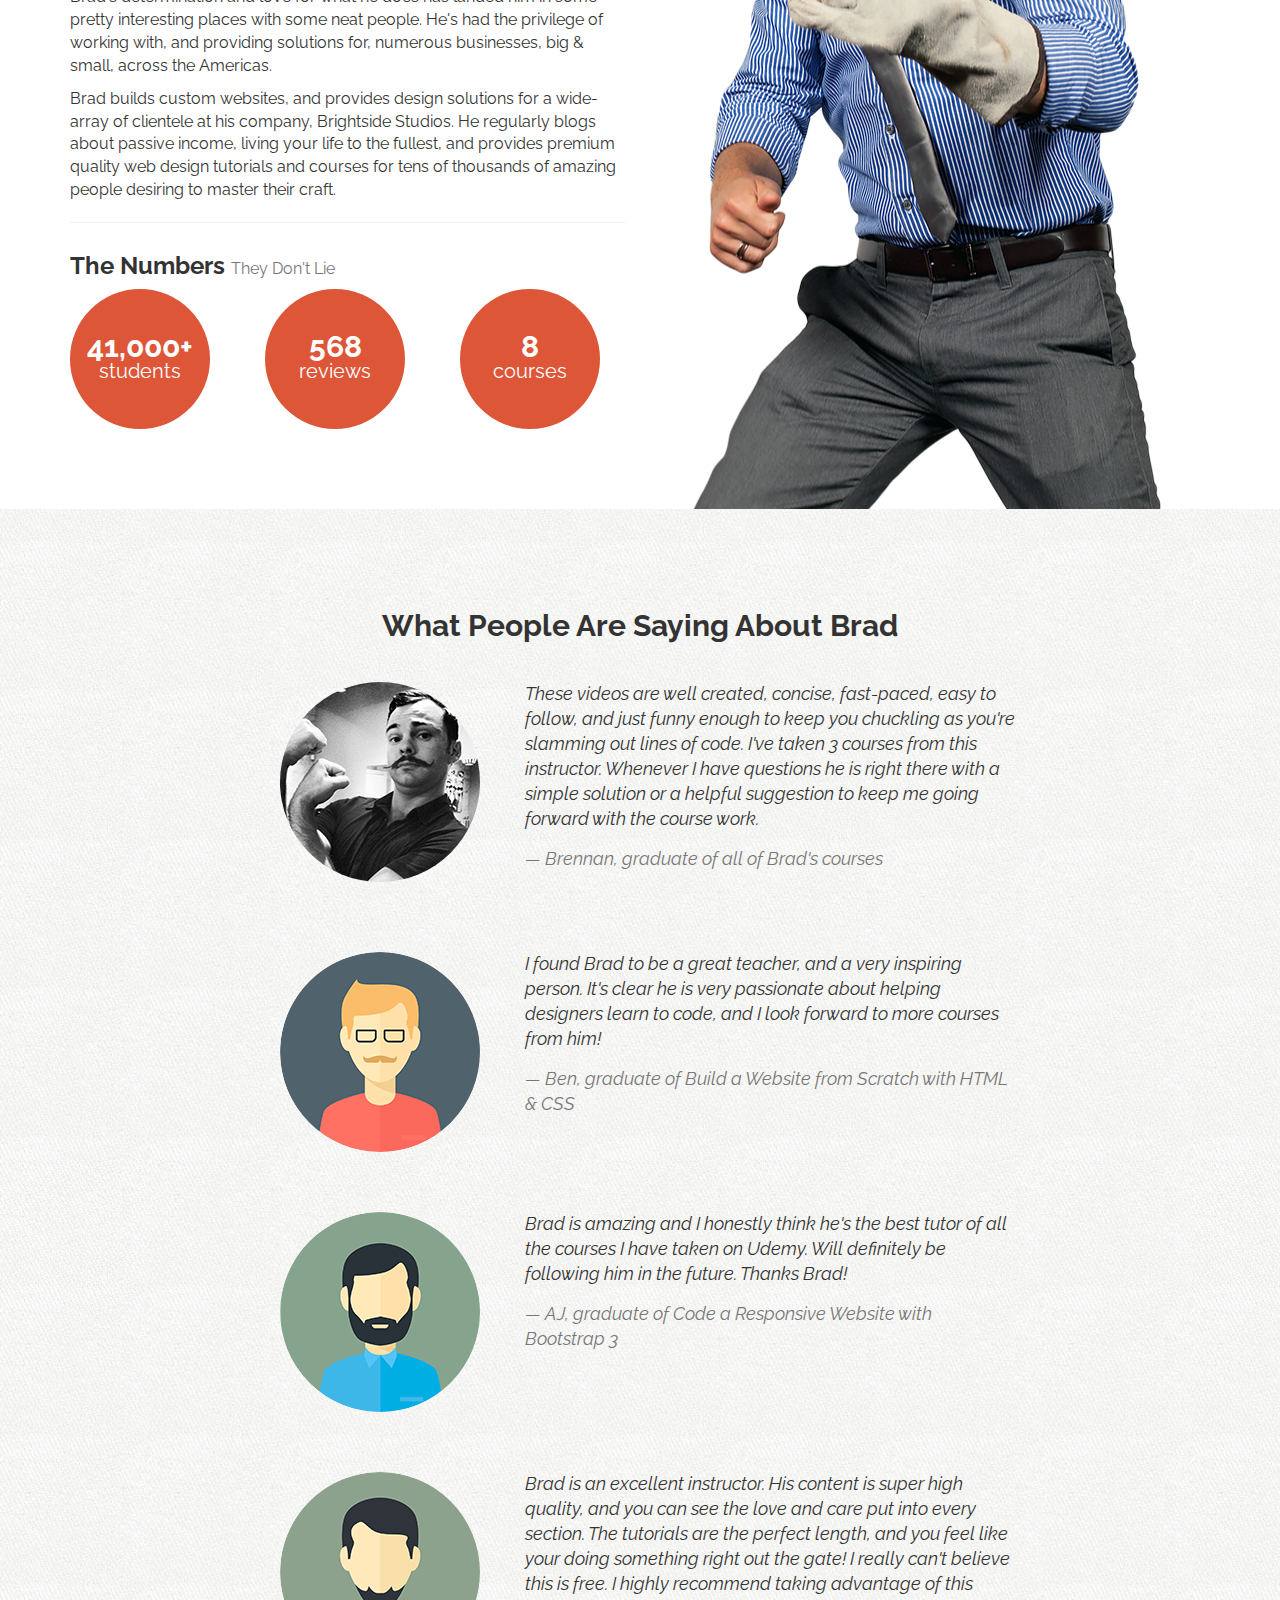
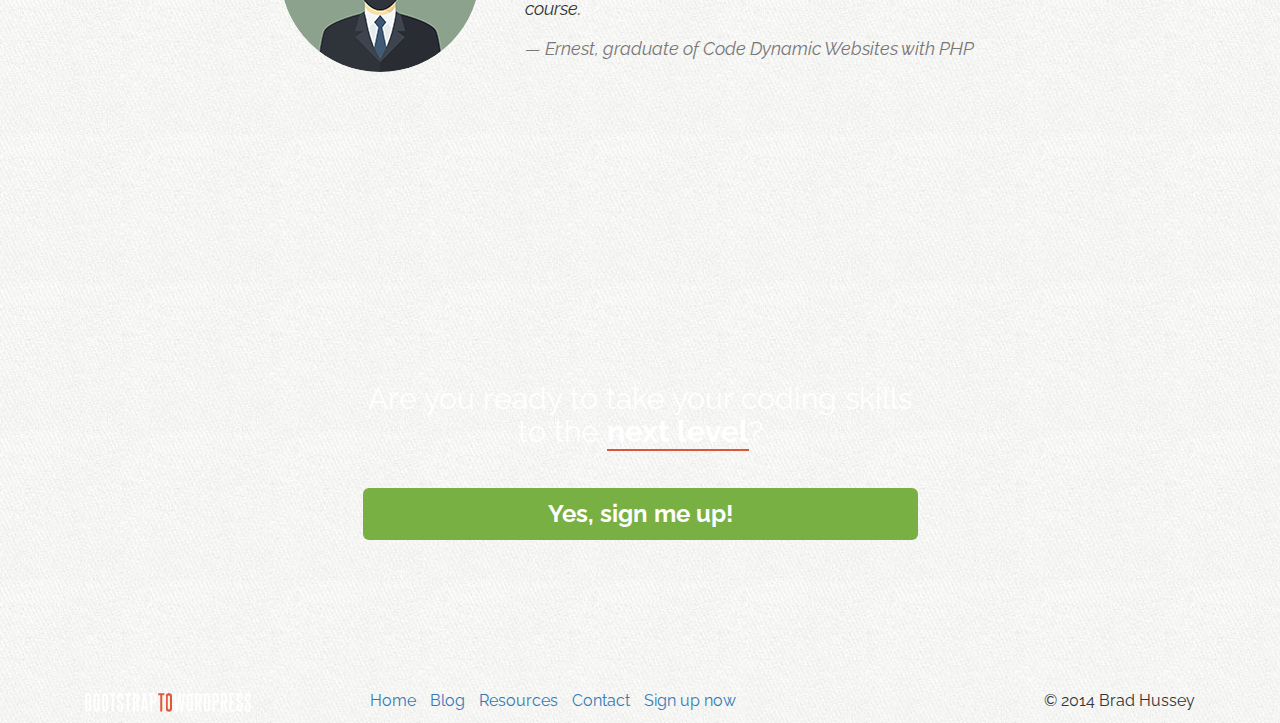
==== commit d11a22e9: "Add files via upload" ====
--- a/WpTut2/index.html
+++ b/WpTut2/index.html
@@ -38,8 +38,7 @@
 
 <body>
 
-    <!--Header
-    =============================================================================================-->
+    <!--Header========================================================================================-->
     <header class=site-header" role="banner">
 
         <!--NAVBAR
@@ -444,8 +443,7 @@
         <div class="container">
             <div class="col-sm-3">
                 <p><a href="/"><img src="assets/img/logo.png" alt="Bootstrap to WordPress"></a></p>
-            </div><!--End Col-->
-
+            </div><!-- end col -->
             <div class="col-sm-6">
                 <nav>
                     <ul class="list-unstyled list-inline">
@@ -453,16 +451,14 @@
                         <li><a href="">Blog</a></li>
                         <li><a href="">Resources</a></li>
                         <li><a href="">Contact</a></li>
-                        <li><a href="signup-link">Sign up Now</a></li>
+                        <li class="signup-link"><a href="">Sign up now</a></li>
                     </ul>
                 </nav>
-            </div><!--End Col-->
-
+            </div><!-- end col -->
             <div class="col-sm-3">
-                <p class="pull-right">&copy; 2014 Tyler Barlock</p>
-            </div>
-
-        </div><!--End Div-->
+                <p class="pull-right">&copy; 2014 Brad Hussey</p>
+            </div><!-- end col -->
+        </div><!-- container -->
     </footer>
 
 
--- a/WpTut2/assets/css/custom.css
+++ b/WpTut2/assets/css/custom.css
@@ -36,23 +36,6 @@
 
 h4{
     font-size: 18px;
-}
-
-p {
-    margin: 0 0 15px;
-}
-
-p.lead {
-    font-weight: normal;
-}
-
-a:link, a:visited{
-    color: #dd5638;
-}
-
-a:hover {
-    text-decoration: none;
-    color: #c9302c;
 }
 
 button, input, .btn, a.btn{
@@ -201,10 +184,6 @@
     display: block;
 }
 
-.row + .row {
-    margin-top: 20px;
-}
-
 /* === LAYOUT === */
 section {
     padding: 80px 0;
@@ -324,33 +303,6 @@
 
 #signup .btn{
     font-size: 24px;
-}
-
-footer {
-    background: #3e4249;
-    color: white;
-    padding: 20px 0 10px;
-    font-size: 12px;
-}
-
-footer p{
-    margin: 0;
-}
-
-footer a:link, footer a:visited {
-    color: white;
-}
-
-footer a:hover{
-    color: #dd5638;
-}
-
-footer li.signup-link a{
-    color: #dd5638;
-}
-
-footer li.signup-link a:hover{
-    font-weight: bold;
 }
 
 /* === Custom Icon Sprites === */
@@ -366,38 +318,4 @@
 .ci.ci-calendar     {background-position: -80px 0;}
 .ci.ci-community    {background-position: -120px 0;}
 .ci.ci-instructor   {background-position: -160px 0;}
-.ci.ci-device       {background-position: -200px 0;}
-
-/* ===Media Queries === */
-@media screen and (max-width: 991px) {
-    #instructor .container {
-        background: rgba(255,255,255,0.8);
-        padding: 20px;
-    }
-}
-
-@media screen and (max-width: 768px) {
-    .logo {
-        width: 50%;
-    }
-
-    #optin p {
-        margin: 0 0 10px;
-    }
-
-    #featurette iframe {
-        height: 240px;
-    }
-}
-
-@media screen and (max-width: 560px) {
-    #instructor .num {
-        height: 100px;
-        width: 100px;
-        font-size: 22px;
-    }
-
-    #instructor .num span {
-        font-size: 16px;
-    }
-}+.ci.ci-device       {background-position: -200px 0;}